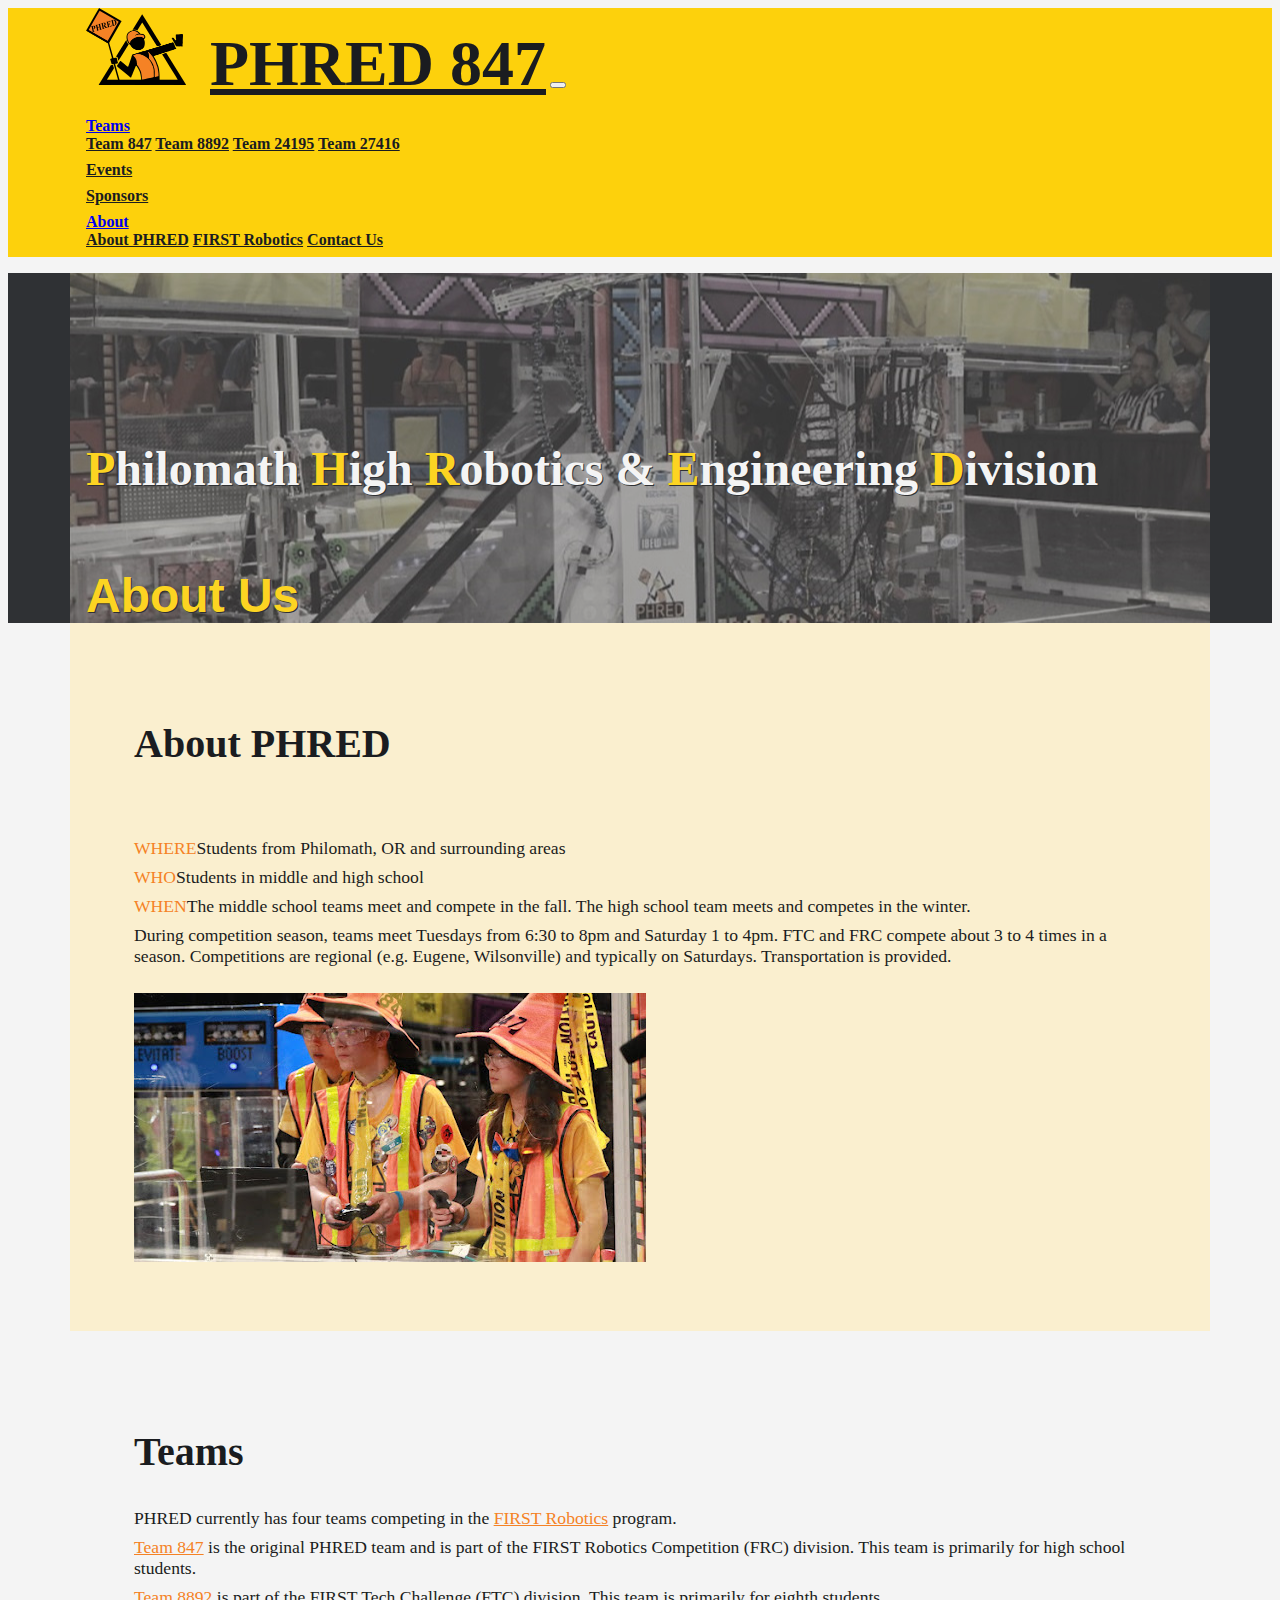
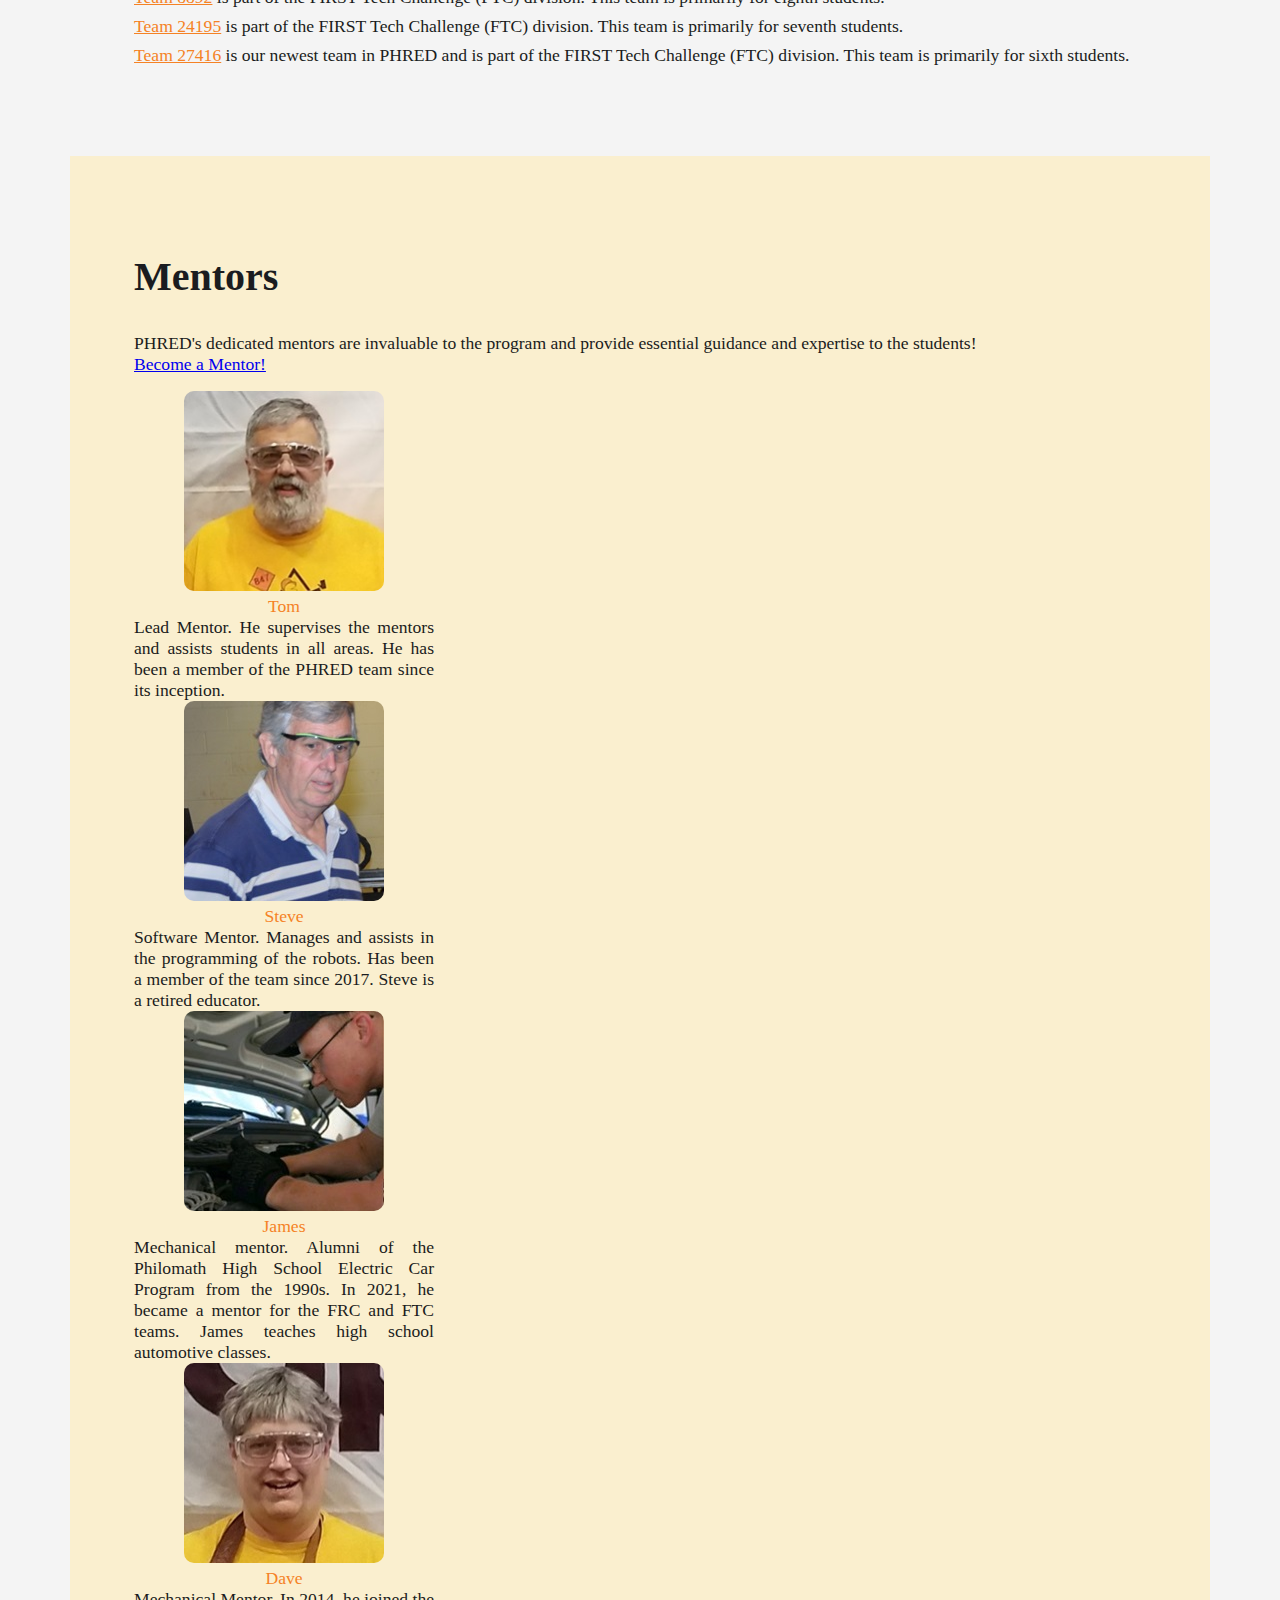
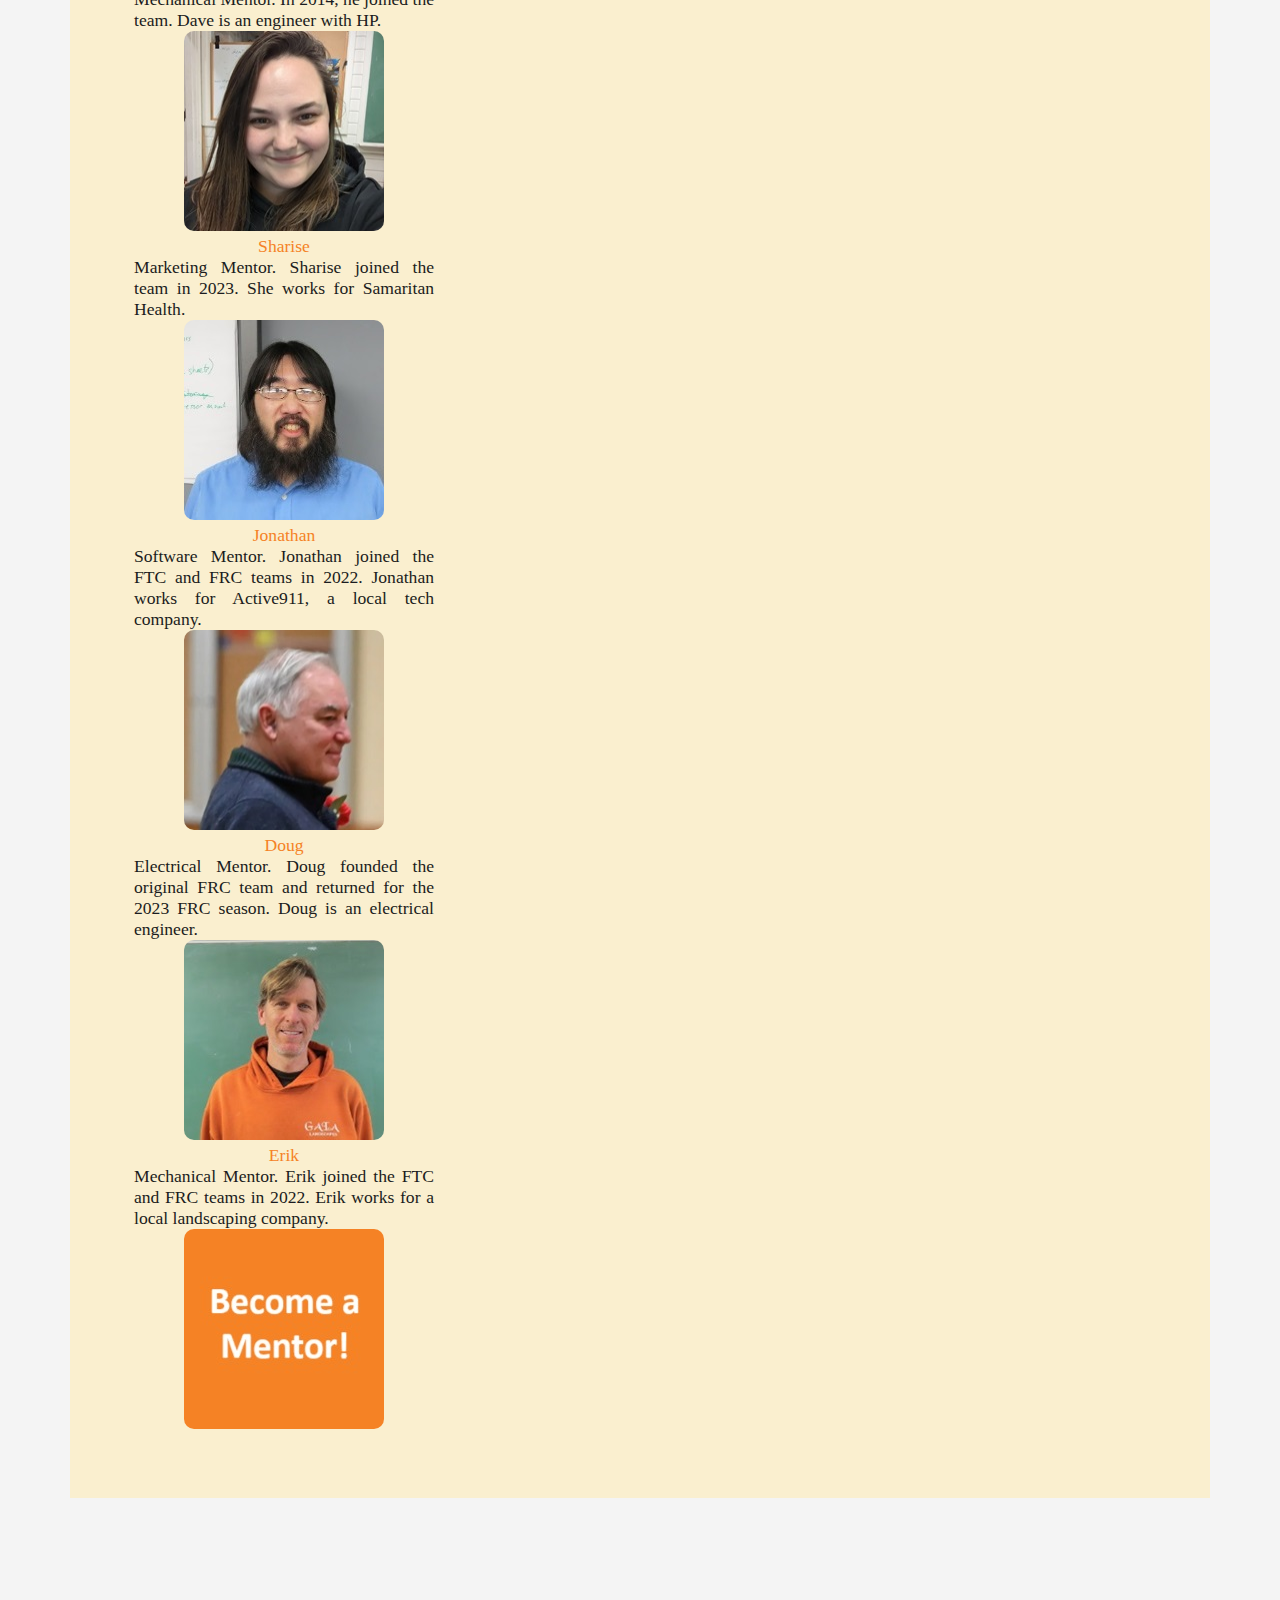
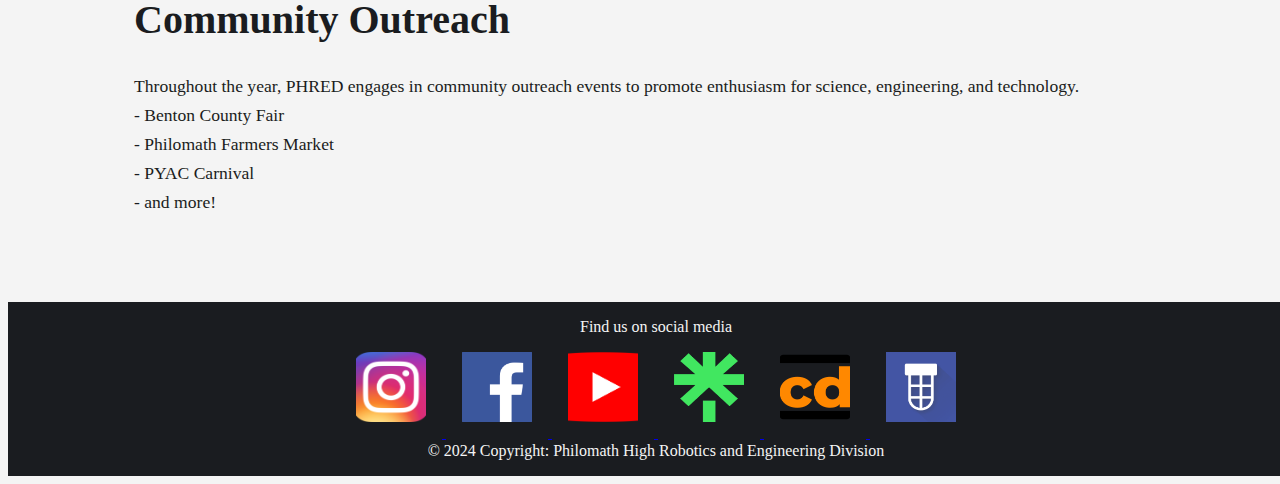
==== about.html @ c1d5fbfc "Transfer to phred github account" ====
<!DOCTYPE html>

<html lang='en'>
<head>
  <meta charset='utf-8'>
  <meta http-equiv='X-UA-Compatible' content='IE=edge'>
  <title>PHRED 847</title>
  <meta name='description' content=''>
  <meta name='viewport' content='width=device-width, initial-scale=1'>
  <link rel='stylesheet' href='./css/styles.css'>
  <link rel='icon' href='./assets/icons/phred-icon.png'>
  <!-- Bootstrap CSS -->
  <link rel='stylesheet' href='https://stackpath.bootstrapcdn.com/bootstrap/4.5.0/css/bootstrap.min.css'
    integrity='sha384-9aIt2nRpC12Uk9gS9baDl411NQApFmC26EwAOH8WgZl5MYYxFfc+NcPb1dKGj7Sk' crossorigin='anonymous'>
</head>

<body class='about'>
  <!-- Top Navigation -->
  <div class='topnav fixed-top'>
    <nav class='navbar fixed-top navbar-light navbar-custom navbar-expand-sm'>
      <a class='navbar-brand' href='./index.html'><img src='./assets/images/Logo_BG-Generic.png'>PHRED 847</a>
      <button class='navbar-toggler' type='button' data-toggle='collapse' data-target='#navbar-top' aria-controls='navbar-top' aria-expanded='false' aria-label='PHRED site navigation'>
        <span class='navbar-toggler-icon'></span>
      </button>
      <div class='collapse navbar-collapse' id='navbar-top'>
        <ul class='navbar-nav navbar-custom ml-auto'>
          <li class='nav-item navbar-custom dropdown'>
            <a class='nav-link dropdown-toggle' href='./teams.html' id='navbarDropdownTeams' data-toggle='dropdown' aria-haspopup='true' aria-expanded='false'>
              Teams
            </a>
            <div class='dropdown-menu navbar-custom' aria-labelledby='navbarDropdownTeams'>
              <a class='dropdown-item navbar-custom' href='./team847.html'>Team 847</a>
              <a class='dropdown-item navbar-custom' href='./team8892.html'>Team 8892</a>
              <a class='dropdown-item navbar-custom' href='./team24195.html'>Team 24195</a>
              <a class='dropdown-item navbar-custom' href='./team27416.html'>Team 27416</a>
            </div>
          </li>
          <li class='nav-item navbar-custom'><a class='nav-link navbar-custom' href='./events.html'>Events</a></li>
          <li class='nav-item navbar-custom'><a class='nav-link navbar-custom' href='./sponsors.html'>Sponsors</a></li>
          <li class='nav-item navbar-custom dropdown'>
            <a class='nav-link dropdown-toggle' href='./about.html' id='navbarDropdownAbout' data-toggle='dropdown' aria-haspopup='true' aria-expanded='false'>
              About
            </a>
            <div class='dropdown-menu navbar-custom' aria-labelledby='navbarDropdownAbout'>
              <a class='dropdown-item navbar-custom' href='./about.html'>About PHRED</a>
              <a class='dropdown-item navbar-custom' href='./first-robotics.html'>FIRST Robotics</a>
              <a class='dropdown-item navbar-custom' href='./contact.html'>Contact Us</a>
            </div>
          </li>          
        </ul>
      </div>
    </nav>
  </div>

  <!-- Header -->
  <div class='heading-content'>
    <section class='heading-section' id='about'>
      <div class='row'>
        <div class='col-12'>
          <h1 class='heading'>
            <span class='highlight-letter'>P</span><span class='remaining-word'>hilomath </span>
            <span class='highlight-letter'>H</span><span class='remaining-word'>igh </span>
            <span class='highlight-letter'>R</span><span class='remaining-word'>obotics & </span>
            <span class='highlight-letter'>E</span><span class='remaining-word'>ngineering </span>
            <span class='highlight-letter'>D</span><span class='remaining-word'>ivision </span>
          </h1>
        </div>
      </div>
      <div class='row'>
        <div class='col-12'>
          <h3 class='heading-title'>About Us</h3>
        </div>
      </div>
    </section>
  </div>

  <!-- Main content -->
  <div class='body-content'>
    <div class='content'>
      <!-- Section: About PHRED -->
      <section class='light-section'>
        <div class='row'>
          <div class='col-xs-12 col-md-6'>
            <h2>About PHRED</h2>
            <br>
            <ul>
              <li>
                <span class='highlight-word mr-2'>WHERE</span>Students from Philomath, OR and surrounding areas
              </li>
              <li>
                <span class='highlight-word mr-2'>WHO</span>Students in middle and high school
              </li>
              <li>
                <span class='highlight-word mr-2'>WHEN</span>The middle school teams meet and compete in the fall. The high school team meets and competes in the winter.
              </li>
              <li>
                During competition season, teams meet Tuesdays from 6:30 to 8pm and Saturday 1 to 4pm.
                FTC and FRC compete about 3 to 4 times in a season. Competitions are regional (e.g. Eugene, Wilsonville) and typically on Saturdays. Transportation is provided.
              </li>
            </ul>
          </div>
          <div class='col-xs-12 col-md-6 mt-5'>
            <img class='img-students' src='./assets/images/phred-at-competition.jpg' />
          </div>
        </div>
      </section>

      <!-- Section: Teams -->
      <section class='lightest-section'>
        <div class='row'>
          <div class='col-12'>
            <h2>Teams</h2>
            <ul>
              <li>
                PHRED currently has four teams competing in the <a class='highlight-word' href='./first-robotics.html'>FIRST Robotics</a> program.
              </li>
              <li>
                <a class='highlight-word' href='./team847.html'>Team 847</a> is the original PHRED team and is part of the FIRST Robotics Competition (FRC) division.
                This team is primarily for high school students.
              </li>
              <li>
                <a class='highlight-word' href='./team8892.html'>Team 8892</a> is part of the FIRST Tech Challenge (FTC) division.
                This team is primarily for eighth students.
              </li>
              <li>
                <a class='highlight-word' href='./team24195.html'>Team 24195</a> is part of the FIRST Tech Challenge (FTC) division.
                This team is primarily for seventh students.
              </li>
              <li>
                <a class='highlight-word' href='./team27416.html'>Team 27416</a> is our newest team in PHRED and is part of the FIRST Tech Challenge (FTC) division.
                This team is primarily for sixth students.
              </li>
            </ul>
          </div>
        </div>
      </section>

      <!-- Section: Mentors -->
      <section class='light-section centered-section'>
        <div class='row'>
          <div class='col-12'>
            <h2>Mentors</h2>
            <div>PHRED's dedicated mentors are invaluable to the program and provide essential guidance and expertise to the students!</div>
            <div class='section-paragraph'>
              <a href='./contact.html'>Become a Mentor!</a>
            </div>
          </div>
        </div>
        <div class='row'>
          <div class='col-xs-12 col-sm-6 col-md-4'>
            <div class='p-3 mentor-bio'>
              <div class="mentor-photo">
                <img width='200px' height='200px' src='./assets/images/mentors/tom.jpg' />
                <div class='highlight-word'>Tom</div>
              </div>
              <div>Lead Mentor. He supervises the mentors and assists students in all areas. He has been a member of the PHRED team since its inception.</div>
            </div>
          </div>
          <div class='col-xs-12 col-sm-6 col-md-4'>
            <div class='p-3 mentor-bio'>
              <div class="mentor-photo">
                <img width='200px' height='200px' src='./assets/images/mentors/steve.jpg' />
                <div class='highlight-word'>Steve</div>
              </div>
              <div>Software Mentor. Manages and assists in the programming of the robots. Has been a member of the team since 2017.  Steve is a retired educator.</div>
            </div>
          </div>
          <div class='col-xs-12 col-sm-6 col-md-4'>
            <div class='p-3 mentor-bio'>
              <div class="mentor-photo">
                <img width='200px' height='200px' src='./assets/images/mentors/james.jpg' />
                <div class='highlight-word'>James</div>
              </div>
              <div>Mechanical mentor. Alumni of the Philomath High School Electric Car Program from the 1990s. In 2021, he became a mentor for the FRC and FTC teams. James teaches high school automotive classes.</div>
            </div>
          </div>
        </div>
        <div class='row'>
          <div class='col-xs-12 col-sm-6 col-md-4'>
            <div class='p-3 mentor-bio'>
              <div class="mentor-photo">
                <img width='200px' height='200px' src='./assets/images/mentors/dave.jpg' />
                <div class='highlight-word'>Dave</div>
              </div>
              <div>Mechanical Mentor. In 2014, he joined the team. Dave is an engineer with HP.</div>
            </div>
          </div>
          <div class='col-xs-12 col-sm-6 col-md-4'>
            <div class='p-3 mentor-bio'>
              <div class="mentor-photo">
                <img width='200px' height='200px' src='./assets/images/mentors/sharise.jpg' />
                <div class='highlight-word'>Sharise</div>
              </div>
              <div>Marketing Mentor.  Sharise joined the team in 2023.  She works for Samaritan Health.</div>
            </div>
          </div>
          <div class='col-xs-12 col-sm-6 col-md-4'>
            <div class='p-3 mentor-bio'>
              <div class="mentor-photo">
                <img width='200px' height='200px' src='./assets/images/mentors/jonathan.jpg' />
                <div class='highlight-word'>Jonathan</div>
              </div>
              <div>Software Mentor.  Jonathan joined the FTC and FRC teams in 2022.  Jonathan works for Active911, a local tech company.</div>
            </div>
          </div>
        </div>
        <div class="row">
          <div class='col-xs-12 col-sm-6 col-md-4'>
            <div class='p-3 mentor-bio'>
              <div class="mentor-photo">
                <img width='200px' height='200px' src='./assets/images/mentors/doug.jpg' />
                <div class='highlight-word'>Doug</div>
              </div>
              <div>Electrical Mentor.  Doug founded the original FRC team and returned for the 2023 FRC season.  Doug is an electrical engineer.</div>
            </div>
          </div>
          <div class='col-xs-12 col-sm-6 col-md-4'>
            <div class='p-3 mentor-bio'>
              <div class="mentor-photo">
                <img width='200px' height='200px' src='./assets/images/mentors/erik.jpg' />
                <div class='highlight-word'>Erik</div>
              </div>
              <div>Mechanical Mentor.  Erik joined the FTC and FRC teams in 2022.  Erik works for a local landscaping company.</div>
            </div>
          </div>
          <div class='col-xs-12 col-sm-6 col-md-4'>
            <div class='p-3 mentor-bio'>
              <div class="mentor-photo">
                <a href='./contact.html'><img width='200px' height='200px' src='./assets/images/mentors/become-a-mentor.jpg' /></a>
                <div class='highlight-word'></div>
              </div>
              <div></div>
            </div>
          </div>
        </div>
      </section>

      <!-- Section: Community Outreach -->
      <section class='lightest-section'>
        <div class='row'>
          <div class='col-12'>
            <h2>Community Outreach</h2>
            <ul>
              <li>
                <div>
                  Throughout the year, PHRED engages in community outreach events to promote enthusiasm for science, engineering, and technology.
                </div>
              </li>
              <li>
                - Benton County Fair
              </li>
              <li>
                - Philomath Farmers Market
              </li>
              <li>
                - PYAC Carnival
              </li>
              <li>
                - and more!
              </li>
            </ul>
          </div>
        </div>
      </section>
      
    </div>
  </div>
  
  <!-- Footer -->
  <section class='footer-section'>
    <div>
      <div>
        Find us on social media
      </div>
      <div>
        <a href="https://www.instagram.com/phredteam847" target="_blank">
          <img class="social-media-icon" height="70px" width="70px" src="./assets/icons/instagram logo.png">
        </a>
        <a href="https://www.facebook.com/phredteam847" target="_blank">
          <img class="social-media-icon" height="70px" width="70px" src="./assets/icons/480px-Facebook_logo_(square).png">
        </a>
        <a href="https://www.youtube.com/channel/UCR7btL4x_A8hovw62ih2Tmw" target="_blank">
          <img class="social-media-icon" height="70px" width="70px" src="./assets/icons/2560px-YouTube_full-color_icon_(2017).svg.png">
        </a>
        <a href="https://linktr.ee/PHRED847" target="_blank">
          <img class="social-media-icon" height="70px" width="70px" src="./assets/icons/linktree logo png.png">
        </a>
        <a href="https://www.chiefdelphi.com/t/847-phred-2023-open-alliance-build-thread/419201" target="_blank">
          <img class="social-media-icon" height="70px" width="70px" src="./assets/icons/CD logo png.png">
        </a>
        <a href="https://www.thebluealliance.com/team/847" target="_blank">
          <img class="social-media-icon" height="70px" width="70px" src="./assets/icons/tba logo png.png">
        </a>
      </div>
    </div>
    <div>
      © 2024 Copyright: Philomath High Robotics and Engineering Division 
    </div>
  </section>

  <!-- Javascript libraries -->
  <!-- jQuery first, then Popper.js, then Bootstrap JS -->
  <script src='https://code.jquery.com/jquery-3.5.1.slim.min.js'
    integrity='sha384-DfXdz2htPH0lsSSs5nCTpuj/zy4C+OGpamoFVy38MVBnE+IbbVYUew+OrCXaRkfj' crossorigin='anonymous'>
  </script>
  <script src='https://cdn.jsdelivr.net/npm/popper.js@1.16.0/dist/umd/popper.min.js'
    integrity='sha384-Q6E9RHvbIyZFJoft+2mJbHaEWldlvI9IOYy5n3zV9zzTtmI3UksdQRVvoxMfooAo' crossorigin='anonymous'>
  </script>
  <script src='https://stackpath.bootstrapcdn.com/bootstrap/4.5.0/js/bootstrap.min.js'
    integrity='sha384-OgVRvuATP1z7JjHLkuOU7Xw704+h835Lr+6QL9UvYjZE3Ipu6Tp75j7Bh/kR0JKI' crossorigin='anonymous'>
  </script>
</body>

</html>
---- css/styles.css ----
/*** Color Palette ***/
/* 
    #F4F4F4 off-white 
    #FDD10C phred yellow 
    #F58225 phred orange
    #1A1C20 dark gray 
*/

html {
    background-color: #F4F4F4;
}

h1 {
    font-size: 3rem;
}

h2 {
    font-size: 2.5rem;
}

ul {
    list-style-type: none;
    padding-left: 0;
}

li {
    padding-bottom: .5rem;
}

.button-primary {
    border-width: 1px;
    border-color: #1A1C20; 
    background-color: #FDD10C;
    color: #1A1C20;
    width: 130px;
    height: 30px;
    margin: .5rem 0;
    text-align: top;
    font-weight: 600;
}

.button-secondary {
    border-width: 1px;
    border-color: #1A1C20; 
    background-color: #faefcf;
    color: #1A1C20;
    color: #1A1C20;
    width: 130px;
    height: 30px;
    margin: .5rem 0;
    text-align: top;
    font-weight: 600;
}

.home {
    background-color: #F4F4F4;
    width: 100%;
}

.content {
    background-color: #F4F4F4;
    margin: auto;
    max-width: 1140px;
    padding: 0;
}

/*** Navbar ***/
.topnav {
    background-color: #FDD10C;
}

.navbar {
    margin: auto;
    max-width: 1140px;
}

.navbar-brand {
    color:#1A1C20;
    font-size: 4rem;
    font-weight: 700;
}

.navbar-brand img {
    padding-left: 1rem;
    padding-right: 1.5rem;
    width: 100px;
}

.navbar-nav {
    padding-right: 1rem;
}

.nav-item {
    font-size: 1rem;
    font-weight: 600;
    padding-left: 1rem;
}

.navbar-custom {
    background-color: #FDD10C;
    color: #1A1C20;
}

.navbar-custom .active {
    color: #F58225 !important;
}

.navbar-custom .a:hover {
    color: #F58225 !important;
}

/*** Heading Section ***/
.heading-content {
    background-image: url("../assets/images/backgorund-competition-bw.jpg");
    opacity: 0.9;
    background-color: #1A1C20;
    background-position: center;
    background-repeat: no-repeat;
    height: 350px;
}
.home .heading-content {
    background-image: url("../assets/images/backgorund-competition-bw.jpg");
    height: 500px;
}

.heading-section {
    color: #F4F4F4;
    margin: auto;
    max-width: 1140px;
    padding: 8rem 2rem 2rem 3rem;
    height: 500px;
}

.heading {
    font-weight: 600;
    padding: .5rem .5rem;
    text-shadow: 1px 1px #1A1C20;
}

.heading-boxed {
    width: 235px;
    border-color: #FDD10C;
    border-style: solid;
    border-width: 2px;
    font-size: 2.8rem;
    font-weight: 600;
    padding: .5rem .5rem;
    text-shadow: 1px 1px #1A1C20;
}

.heading-float {
    color: #FDD10C;
    font-family: "Arial";
    font-size: 6rem;
    font-weight: 760;
    padding-top: 12rem;
    text-shadow: 1px 1px #1A1C20;
}

.heading-title {
    color: #FDD10C;
    font-family: "Arial";
    font-size: 3rem;
    font-weight: 600;
    padding: 1rem 0 0 .5rem;
    text-shadow: 1px 1px #1A1C20;
}

.highlight-letter {
    color: #FDD10C;
}

.highlight-word {
    color: #F58225;
}

.emphasize-word {
    font-style: italic;
}

/*** Body ***/
.body-content {
    background-color: #F4F4F4;
}

.body-content-dark {
    background-color: #1A1C20;
    opacity: 0.9;
}

/*** Sections ***/
.content section {
    padding: 4rem 4rem;
    font-size: 1.1rem;
}

.bright-section {
    background-color:#1A1C20;
    color: #FDD10C
}

.lightest-section {
    color: #1A1C20;
    background-color: #F4F4F4;
}

.img-phredbot {
    margin-top: 2rem;
}

.light-section {
    color:#1A1C20;
    background-color: #faefcf;
}

.dark-section {
    background-color:#1A1C20;
    color: #faefcf;
}

.centered-section {
    justify-content: center;
    text-align:justify
}

.section-title {
    padding-bottom: 1rem;
}

.section-paragraph {
    padding-bottom: 1rem;
}

.footer-section {
    background-color: #1A1C20;
    color: #F4F4F4;
    text-align: center;
    padding: 1rem;
    width: 100%;
}

.social-media-icon {
    padding: 1rem;
}

.spaced-content {
    padding-bottom: 2rem;
}

.mentor-bio {
    width: 300px;
}

.mentor-photo {
    justify-content: center;
    text-align: center;
}

.mentor-photo img {
    border-radius: 5%;
}

.sponsor-marquee {
    height: 40px;
    background-color: #1A1C20;
    color: #F58225;
    font-weight: 500;
    font-size: 1.5rem;
}

.sponsor-marquee-item {
    padding-left: 2rem;
}

/*** Mobile ***/
@media (max-width: 990px) {

    marquee {
        display: none;
    }

    .heading-float {
        padding-top: 6rem;        
    }
    
    .img-students {
        width: 300px;
    }

}

@media (max-width: 575px) {

    .heading-float {
        visibility: hidden;
    }

    .remaining-word {
        display: none;
    }
}
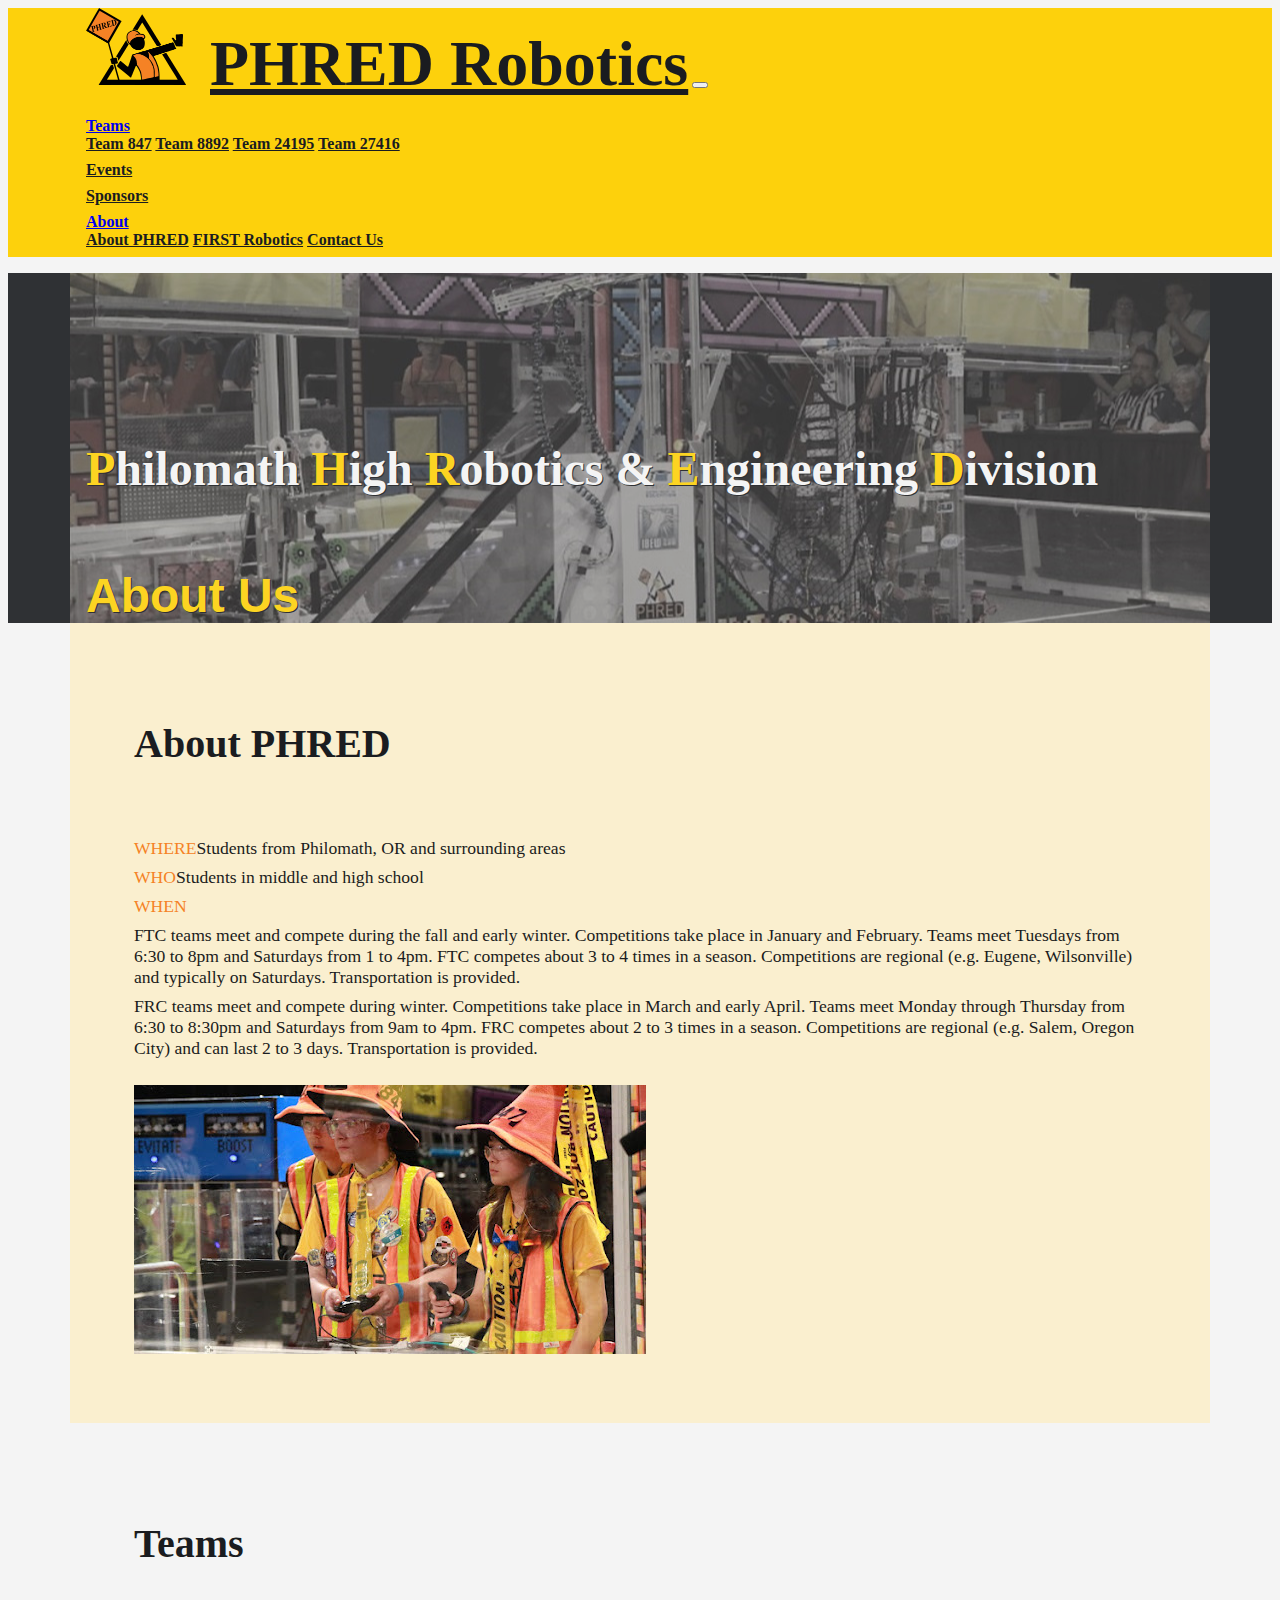
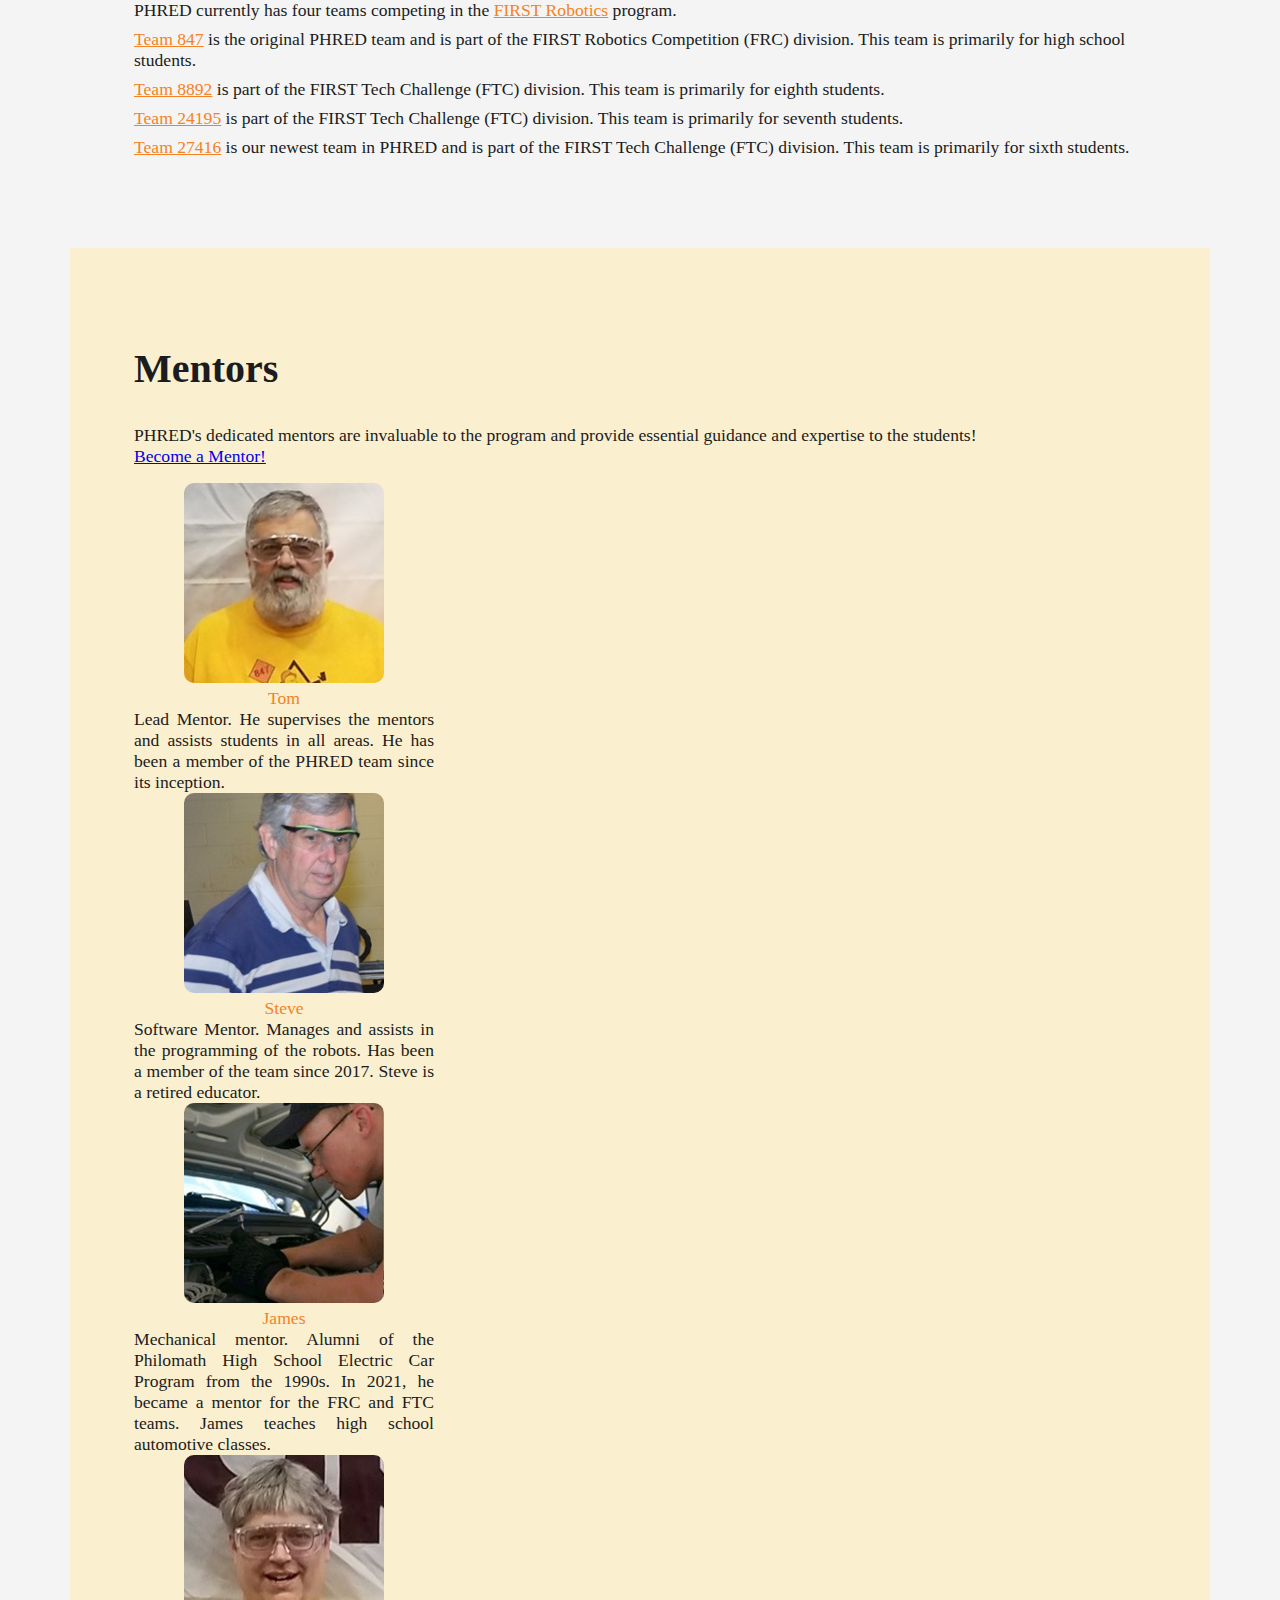
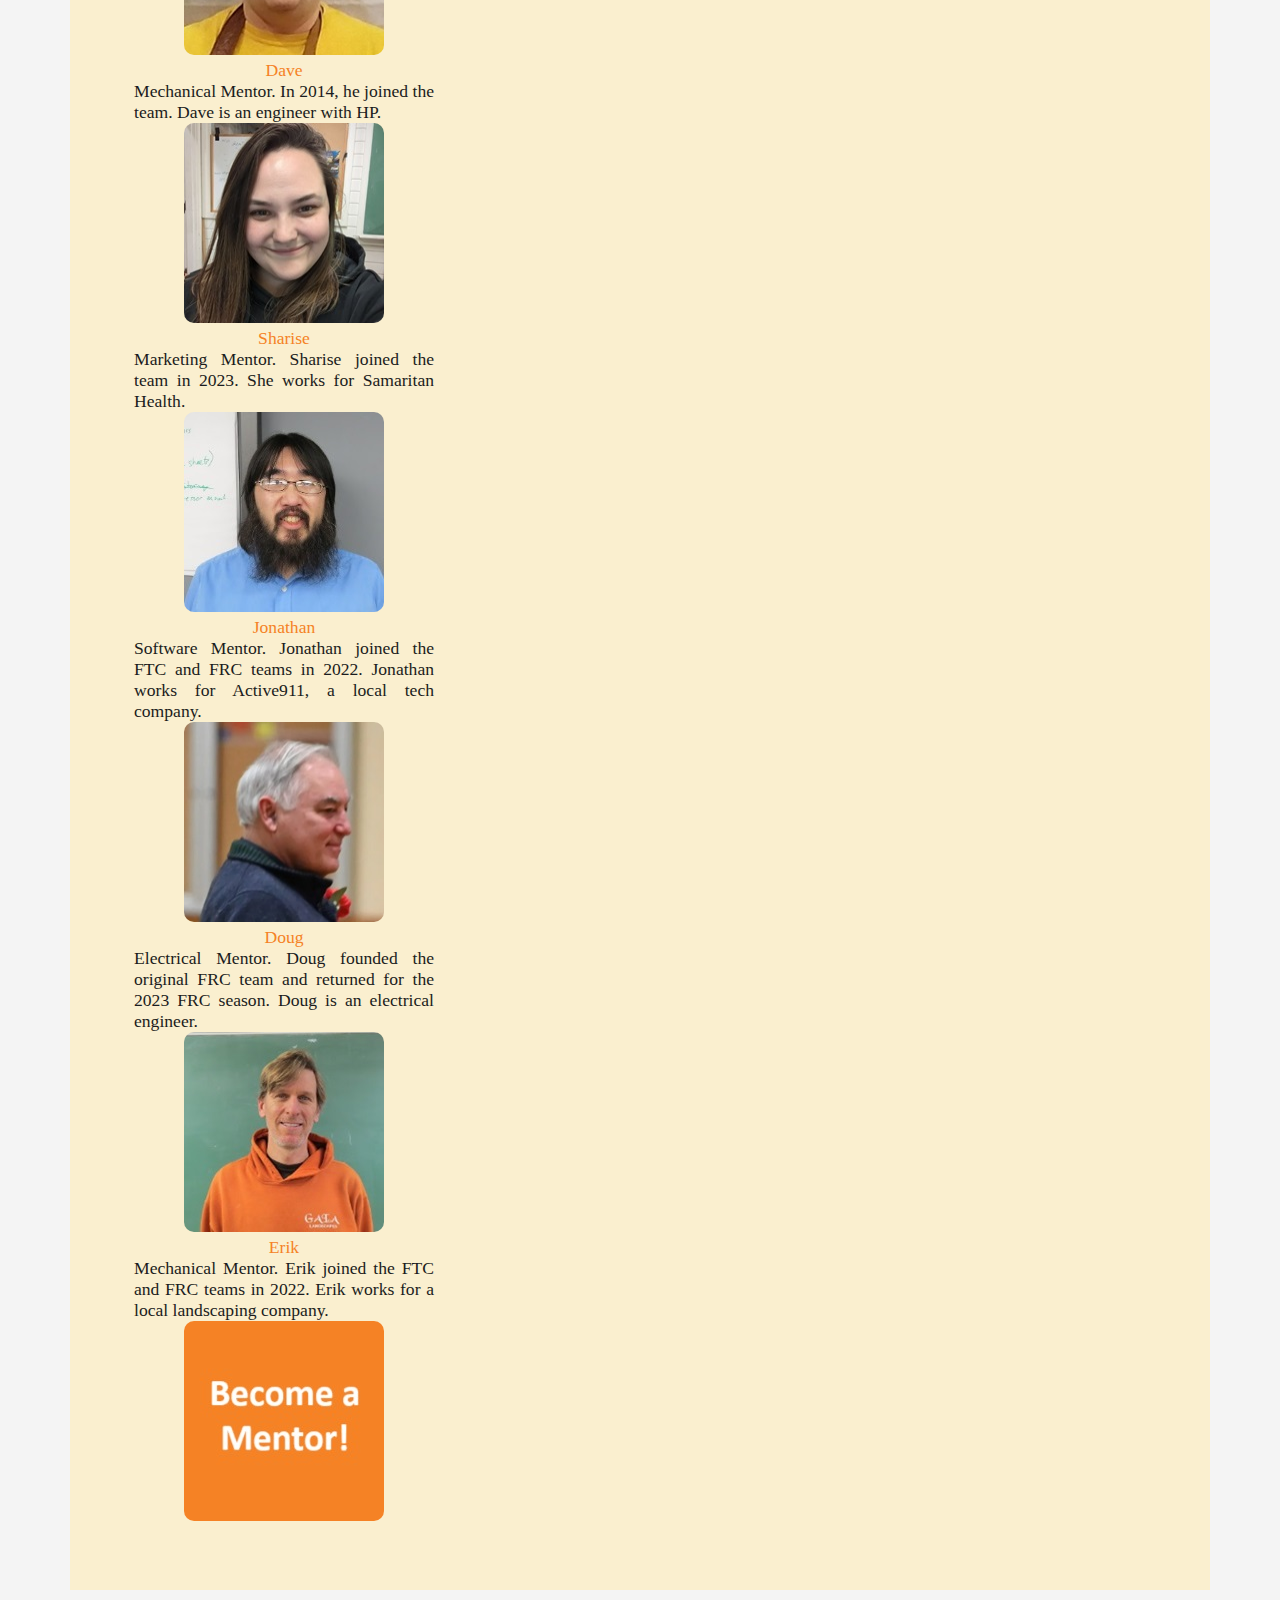
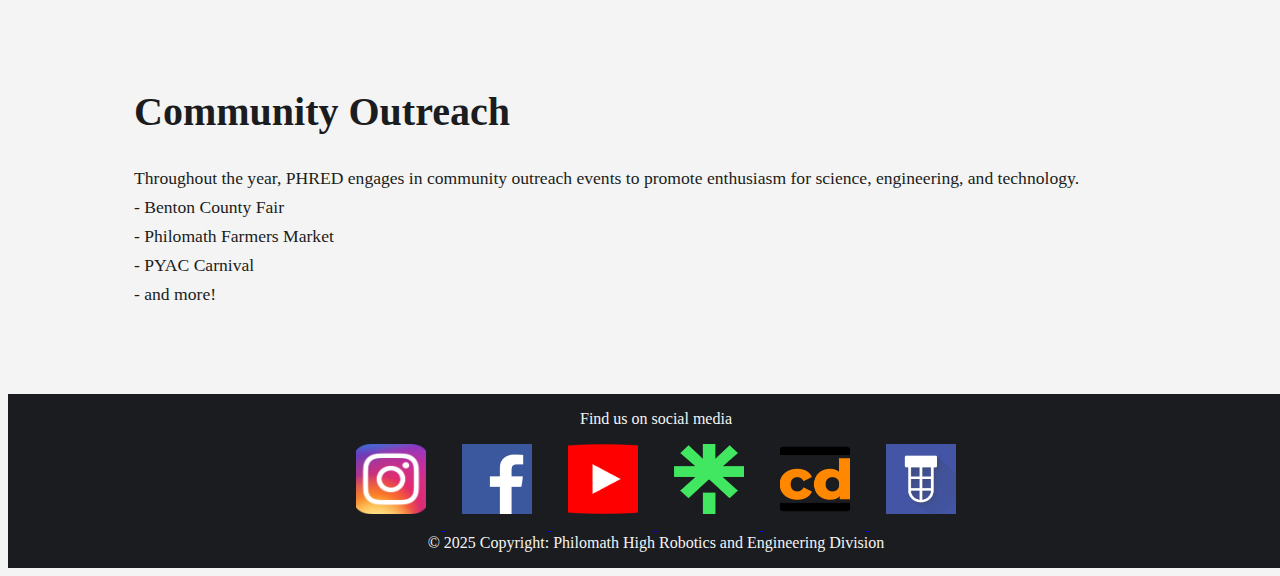
==== commit 79983d36: "Remove 847 from headers. Add donate link." ====
--- a/about.html
+++ b/about.html
@@ -4,7 +4,7 @@
 <head>
   <meta charset='utf-8'>
   <meta http-equiv='X-UA-Compatible' content='IE=edge'>
-  <title>PHRED 847</title>
+  <title>PHRED Robotics</title>
   <meta name='description' content=''>
   <meta name='viewport' content='width=device-width, initial-scale=1'>
   <link rel='stylesheet' href='./css/styles.css'>
@@ -18,7 +18,7 @@
   <!-- Top Navigation -->
   <div class='topnav fixed-top'>
     <nav class='navbar fixed-top navbar-light navbar-custom navbar-expand-sm'>
-      <a class='navbar-brand' href='./index.html'><img src='./assets/images/Logo_BG-Generic.png'>PHRED 847</a>
+      <a class='navbar-brand' href='./index.html'><img src='./assets/images/Logo_BG-Generic.png'>PHRED Robotics</a>
       <button class='navbar-toggler' type='button' data-toggle='collapse' data-target='#navbar-top' aria-controls='navbar-top' aria-expanded='false' aria-label='PHRED site navigation'>
         <span class='navbar-toggler-icon'></span>
       </button>
@@ -91,11 +91,15 @@
                 <span class='highlight-word mr-2'>WHO</span>Students in middle and high school
               </li>
               <li>
-                <span class='highlight-word mr-2'>WHEN</span>The middle school teams meet and compete in the fall. The high school team meets and competes in the winter.
-              </li>
-              <li>
-                During competition season, teams meet Tuesdays from 6:30 to 8pm and Saturday 1 to 4pm.
-                FTC and FRC compete about 3 to 4 times in a season. Competitions are regional (e.g. Eugene, Wilsonville) and typically on Saturdays. Transportation is provided.
+                <span class='highlight-word mr-2'>WHEN</span>
+              </li>
+              <li>
+                FTC teams meet and compete during the fall and early winter. Competitions take place in January and February. Teams meet Tuesdays from 6:30 to 8pm and Saturdays from 1 to 4pm.
+                FTC competes about 3 to 4 times in a season. Competitions are regional (e.g. Eugene, Wilsonville) and typically on Saturdays. Transportation is provided.
+              </li>
+              <li>
+                FRC teams meet and compete during winter. Competitions take place in March and early April. Teams meet Monday through Thursday from 6:30 to 8:30pm and Saturdays from 9am to 4pm.
+                FRC competes about 2 to 3 times in a season. Competitions are regional (e.g. Salem, Oregon City) and can last 2 to 3 days. Transportation is provided.
               </li>
             </ul>
           </div>
@@ -294,7 +298,7 @@
       </div>
     </div>
     <div>
-      © 2024 Copyright: Philomath High Robotics and Engineering Division 
+      © 2025 Copyright: Philomath High Robotics and Engineering Division 
     </div>
   </section>
 
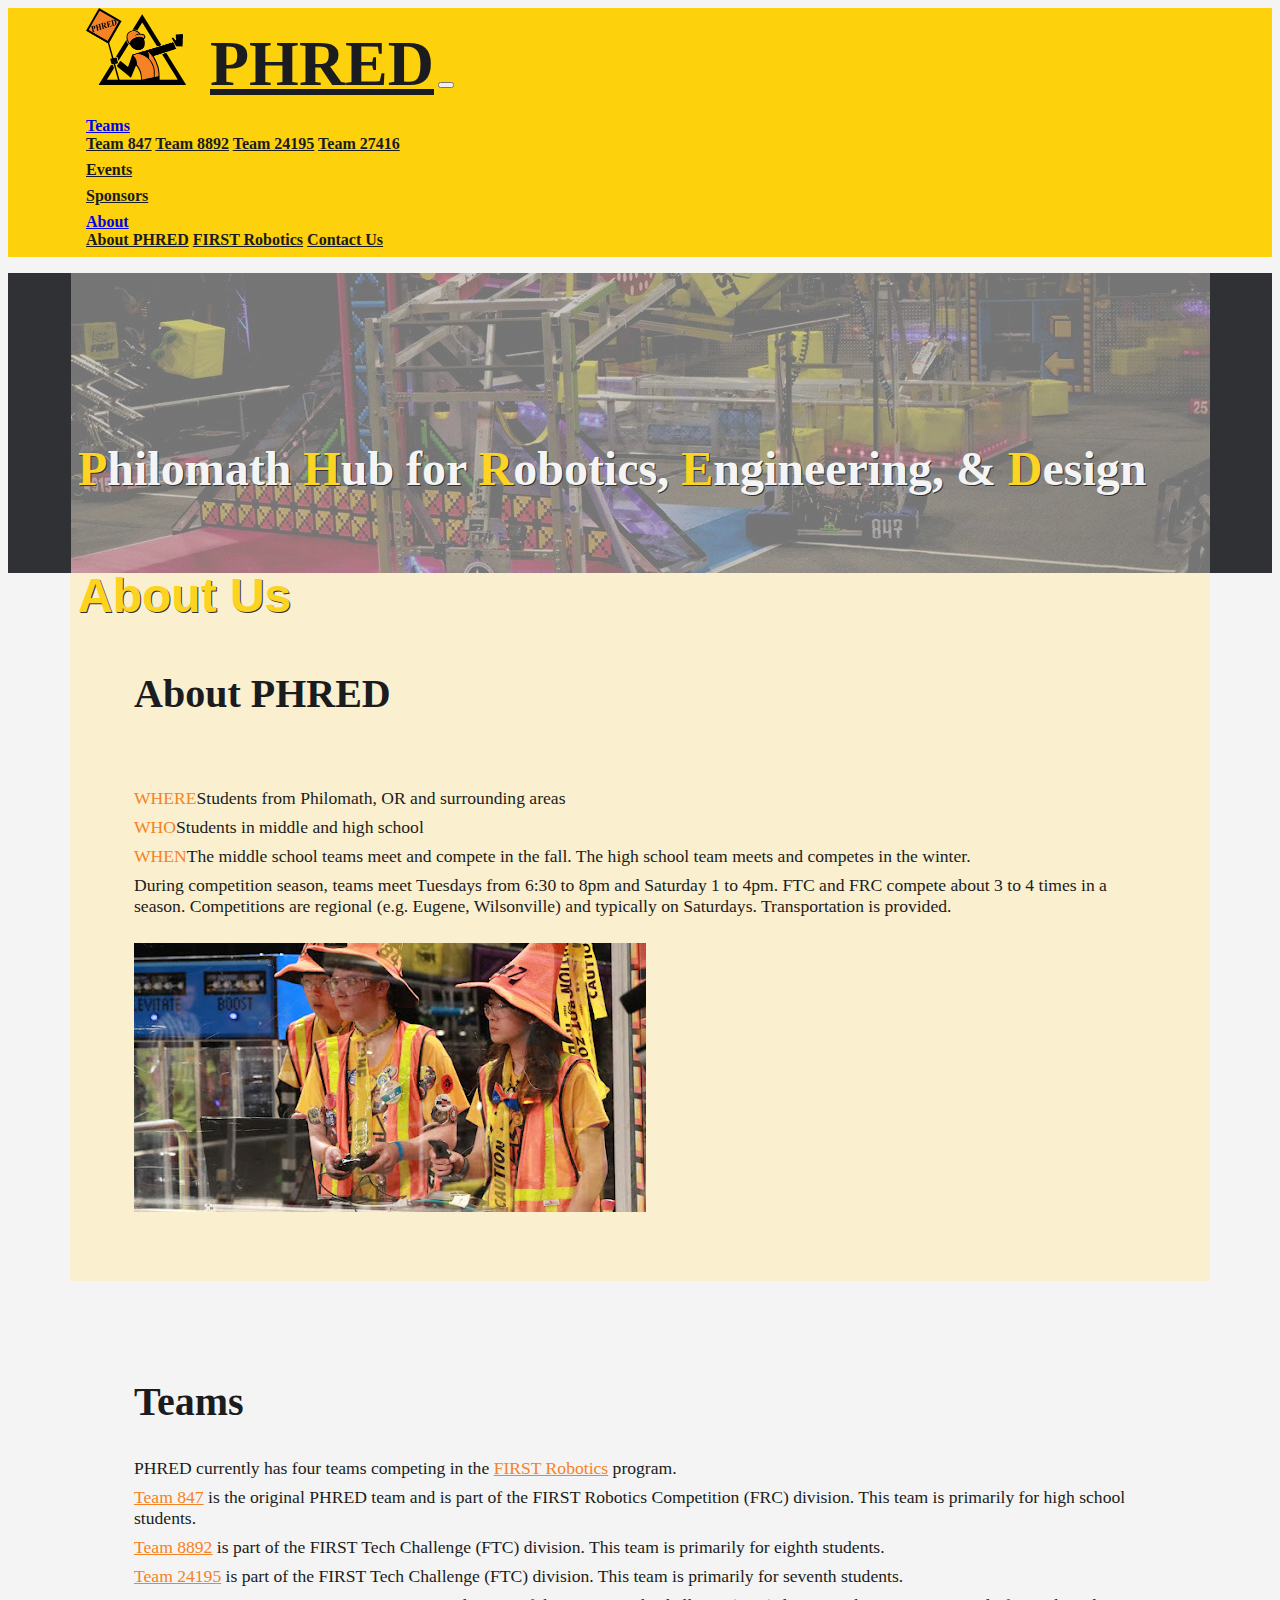
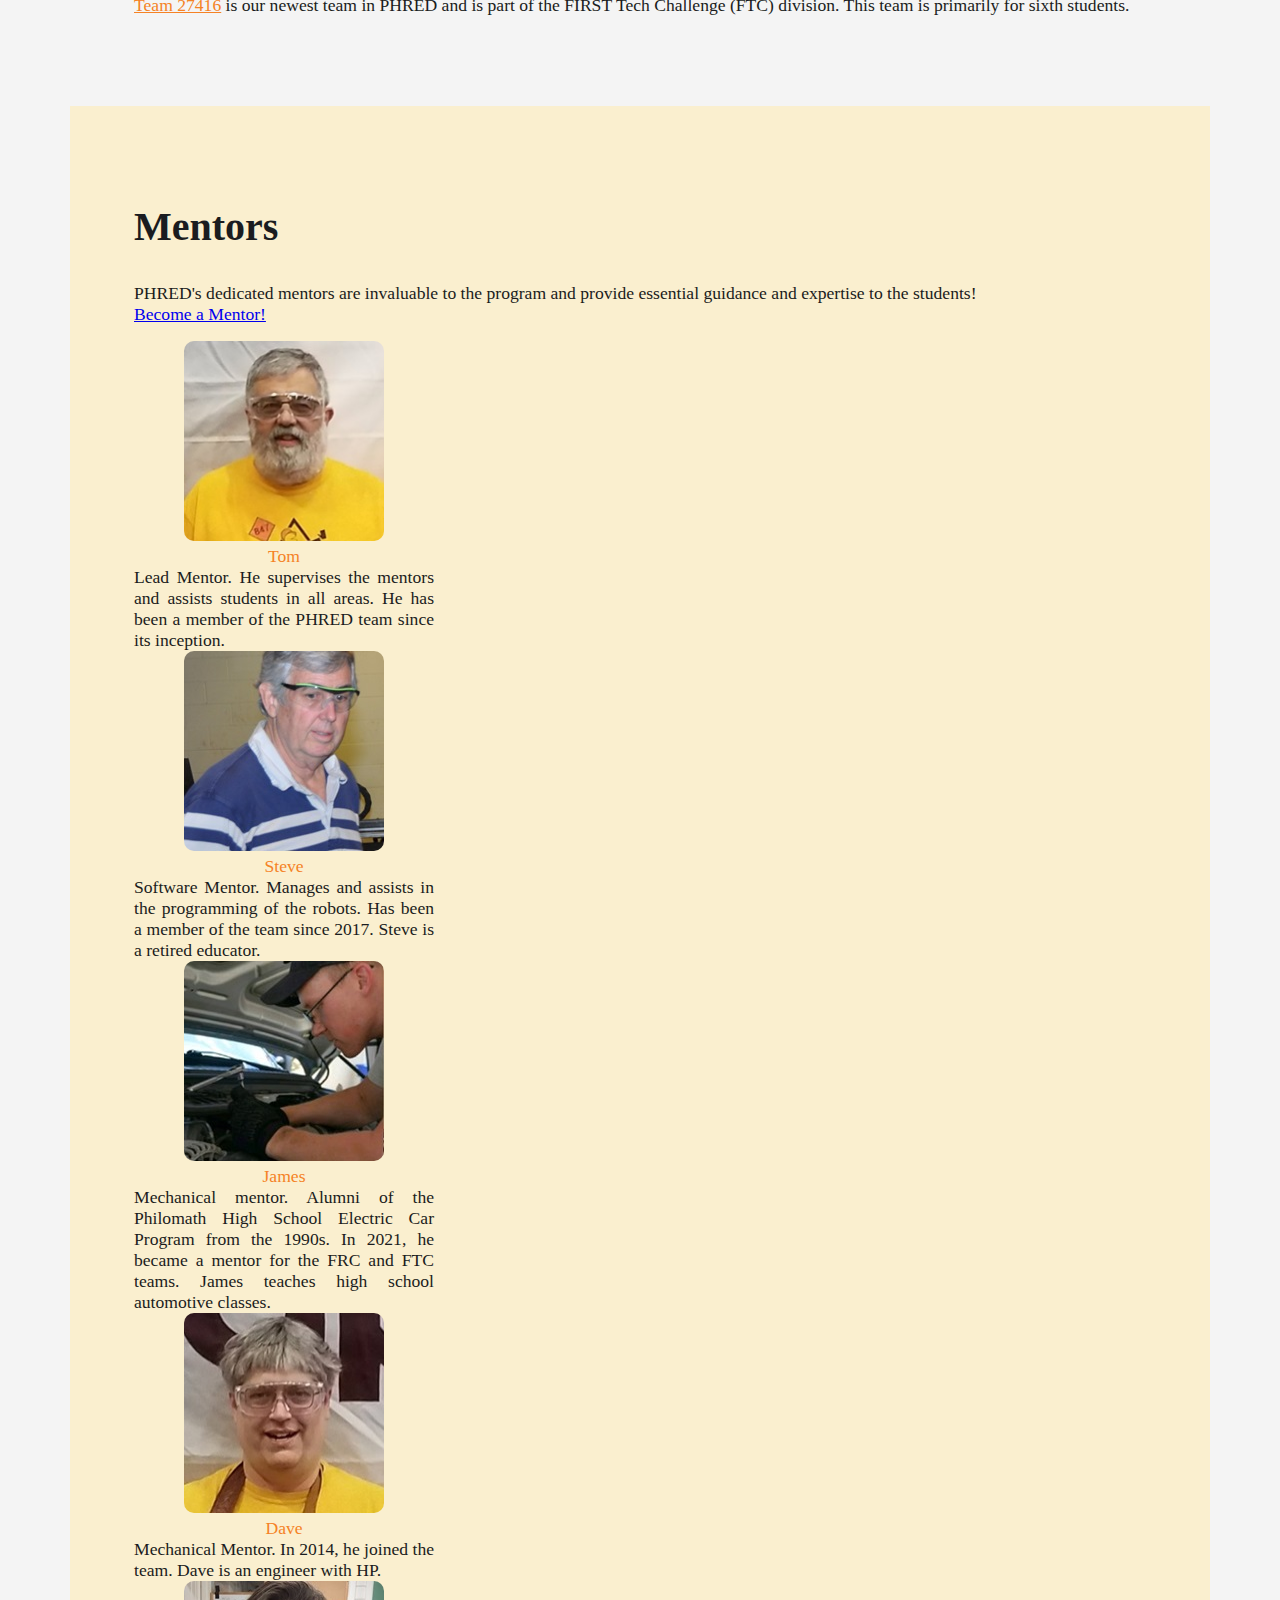
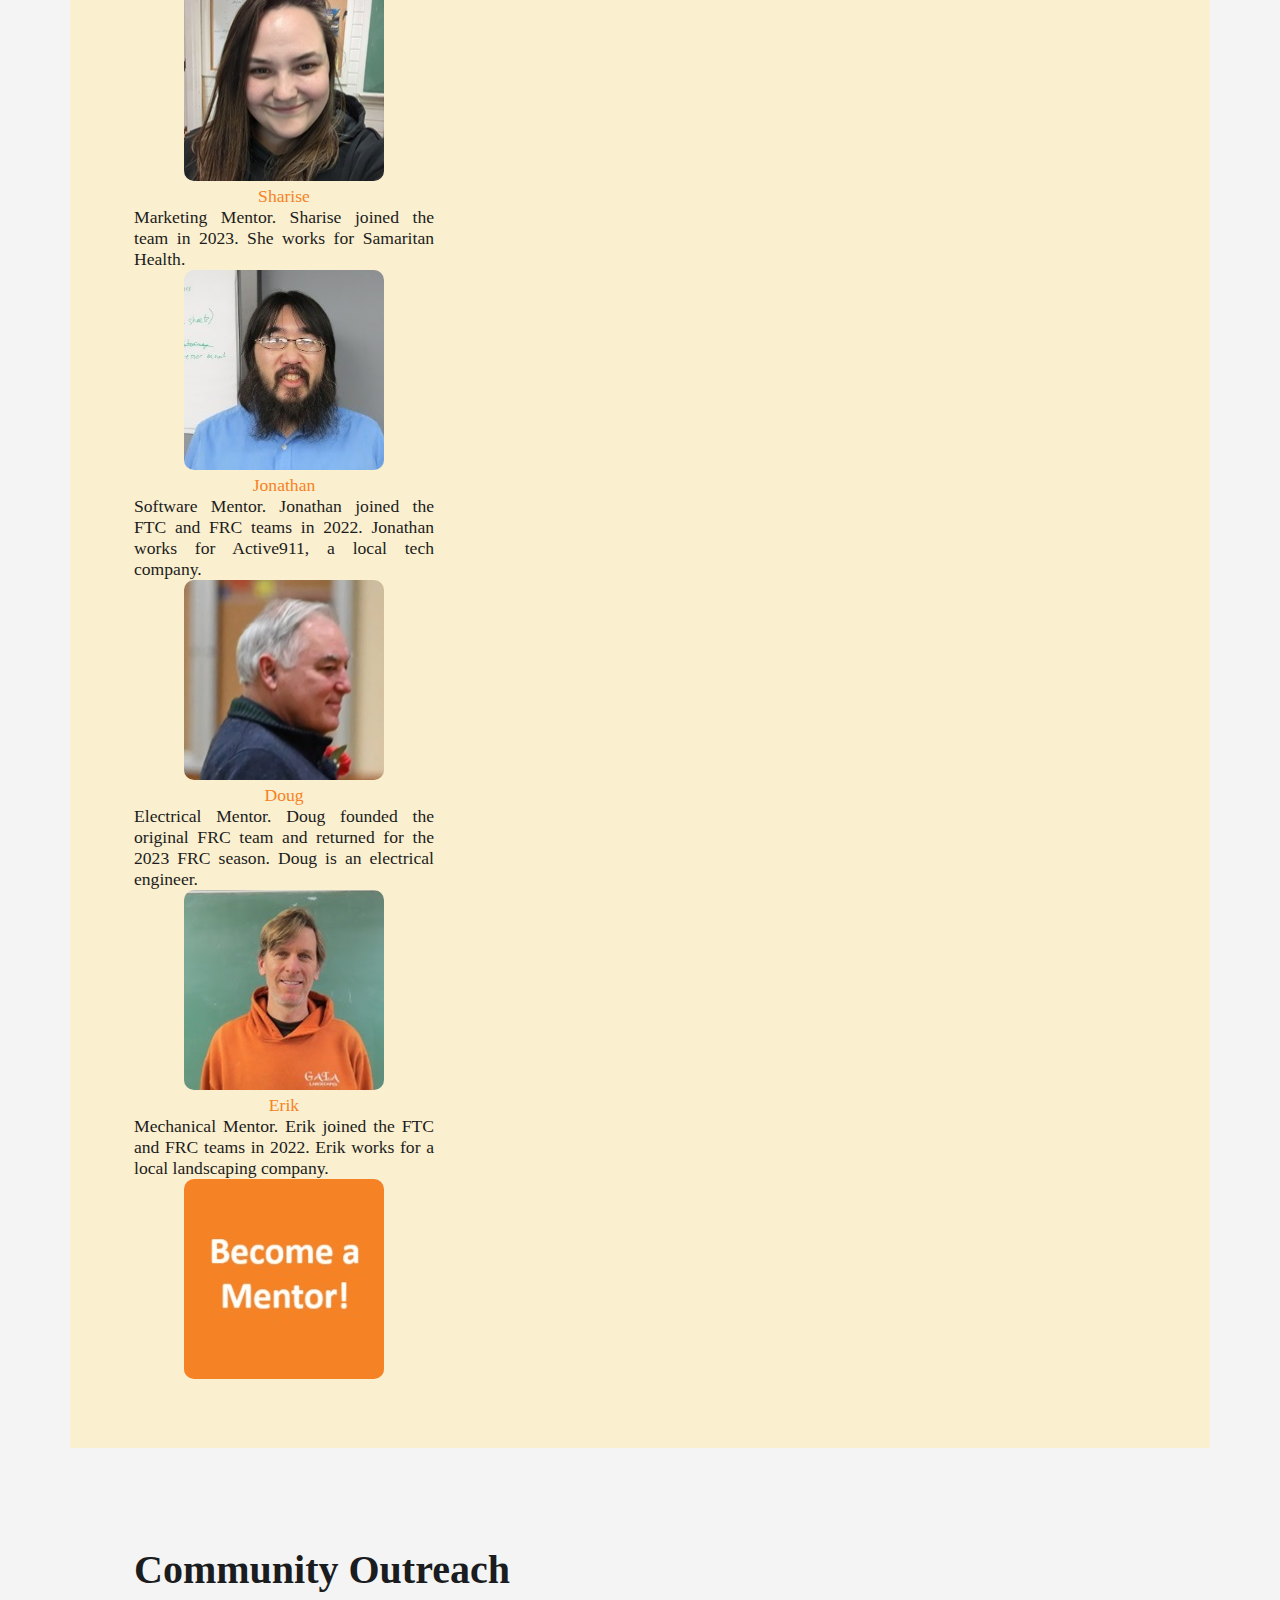
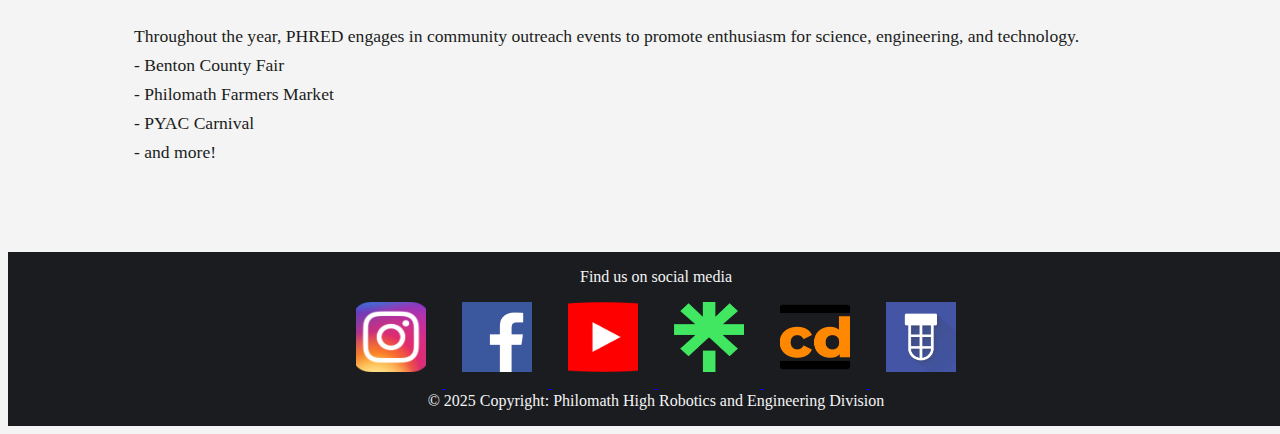
==== commit 3d8b9fdd: "Update motto and header" ====
--- a/about.html
+++ b/about.html
@@ -18,7 +18,7 @@
   <!-- Top Navigation -->
   <div class='topnav fixed-top'>
     <nav class='navbar fixed-top navbar-light navbar-custom navbar-expand-sm'>
-      <a class='navbar-brand' href='./index.html'><img src='./assets/images/Logo_BG-Generic.png'>PHRED Robotics</a>
+      <a class='navbar-brand' href='./index.html'><img src='./assets/images/Logo_BG-Generic.png'>PHRED</a>
       <button class='navbar-toggler' type='button' data-toggle='collapse' data-target='#navbar-top' aria-controls='navbar-top' aria-expanded='false' aria-label='PHRED site navigation'>
         <span class='navbar-toggler-icon'></span>
       </button>
@@ -59,10 +59,10 @@
         <div class='col-12'>
           <h1 class='heading'>
             <span class='highlight-letter'>P</span><span class='remaining-word'>hilomath </span>
-            <span class='highlight-letter'>H</span><span class='remaining-word'>igh </span>
-            <span class='highlight-letter'>R</span><span class='remaining-word'>obotics & </span>
-            <span class='highlight-letter'>E</span><span class='remaining-word'>ngineering </span>
-            <span class='highlight-letter'>D</span><span class='remaining-word'>ivision </span>
+            <span class='highlight-letter'>H</span><span class='remaining-word'>ub for </span>
+            <span class='highlight-letter'>R</span><span class='remaining-word'>obotics,  </span>
+            <span class='highlight-letter'>E</span><span class='remaining-word'>ngineering, &  </span>
+            <span class='highlight-letter'>D</span><span class='remaining-word'>esign </span>
           </h1>
         </div>
       </div>
@@ -91,15 +91,11 @@
                 <span class='highlight-word mr-2'>WHO</span>Students in middle and high school
               </li>
               <li>
-                <span class='highlight-word mr-2'>WHEN</span>
-              </li>
-              <li>
-                FTC teams meet and compete during the fall and early winter. Competitions take place in January and February. Teams meet Tuesdays from 6:30 to 8pm and Saturdays from 1 to 4pm.
-                FTC competes about 3 to 4 times in a season. Competitions are regional (e.g. Eugene, Wilsonville) and typically on Saturdays. Transportation is provided.
-              </li>
-              <li>
-                FRC teams meet and compete during winter. Competitions take place in March and early April. Teams meet Monday through Thursday from 6:30 to 8:30pm and Saturdays from 9am to 4pm.
-                FRC competes about 2 to 3 times in a season. Competitions are regional (e.g. Salem, Oregon City) and can last 2 to 3 days. Transportation is provided.
+                <span class='highlight-word mr-2'>WHEN</span>The middle school teams meet and compete in the fall. The high school team meets and competes in the winter.
+              </li>
+              <li>
+                During competition season, teams meet Tuesdays from 6:30 to 8pm and Saturday 1 to 4pm.
+                FTC and FRC compete about 3 to 4 times in a season. Competitions are regional (e.g. Eugene, Wilsonville) and typically on Saturdays. Transportation is provided.
               </li>
             </ul>
           </div>
--- a/css/styles.css
+++ b/css/styles.css
@@ -111,38 +111,29 @@
 
 /*** Heading Section ***/
 .heading-content {
-    background-image: url("../assets/images/backgorund-competition-bw.jpg");
+    background-image: url("../assets/images/backgorund-short.jpg");
     opacity: 0.9;
     background-color: #1A1C20;
     background-position: center;
     background-repeat: no-repeat;
-    height: 350px;
-}
+    height: 300px;
+}
+
+
 .home .heading-content {
-    background-image: url("../assets/images/backgorund-competition-bw.jpg");
-    height: 500px;
+    background-image: url("../assets/images/backgorund-competition-2023.jpg");
+    height: 730px;
 }
 
 .heading-section {
     color: #F4F4F4;
     margin: auto;
     max-width: 1140px;
-    padding: 8rem 2rem 2rem 3rem;
-    height: 500px;
+    padding: 8rem 2rem 2rem 2rem;
+    height: 730px;
 }
 
 .heading {
-    font-weight: 600;
-    padding: .5rem .5rem;
-    text-shadow: 1px 1px #1A1C20;
-}
-
-.heading-boxed {
-    width: 235px;
-    border-color: #FDD10C;
-    border-style: solid;
-    border-width: 2px;
-    font-size: 2.8rem;
     font-weight: 600;
     padding: .5rem .5rem;
     text-shadow: 1px 1px #1A1C20;
@@ -151,10 +142,29 @@
 .heading-float {
     color: #FDD10C;
     font-family: "Arial";
-    font-size: 6rem;
+    font-size: 4rem;
     font-weight: 760;
-    padding-top: 12rem;
+    padding-left: calc(2px + (5vw));
+    padding-top: 27rem;
+    margin-right: 1rem;
     text-shadow: 1px 1px #1A1C20;
+}
+
+.heading-float-animated {
+    color: white;
+    font-family: "Arial";
+    font-size: 4rem;
+    font-weight: 760;
+    text-shadow: 1px 1px #1A1C20;
+    padding-left: 3rem;
+    padding-top: 27rem;
+    animation-name: heading-animation;
+    animation-duration: 2s;
+}
+
+@keyframes heading-animation {
+    from {color: #F58225; padding-top: 5rem; }
+    to   {color: white; padding-top: 27rem; }
 }
 
 .heading-title {
@@ -202,6 +212,11 @@
 .lightest-section {
     color: #1A1C20;
     background-color: #F4F4F4;
+}
+
+.phred-acronym {
+    margin-right: 2rem;
+    margin-bottom: 2rem;
 }
 
 .img-phredbot {
@@ -247,6 +262,12 @@
     padding-bottom: 2rem;
 }
 
+.join-phred {
+    text-align: center;
+    font-weight: 700;
+    font-size: 1.5rem;
+}
+
 .mentor-bio {
     width: 300px;
 }
@@ -272,30 +293,84 @@
     padding-left: 2rem;
 }
 
+/** Medium screen **/
+@media (max-width: 1145px) {
+
+    .heading-float {
+        padding-top: 27rem;
+        padding-left: calc(5px + (5vw));
+        font-size: 5.5vw;
+    }
+
+    .heading-float-animated {
+        padding-top: 27rem;
+        padding-left: calc(20px + (1vw));
+        font-size: 5.5vw;
+    }
+    
+    @keyframes heading-animation {
+        from {color: #F58225; padding-top: 5rem; }
+        to   {color: white; padding-top: 0; }
+    }
+}
+
 /*** Mobile ***/
-@media (max-width: 990px) {
+@media (max-width: 1030px) {
+    .remaining-word {
+        display: none;
+    }
+}
+
+/** Small screen **/
+@media (max-width: 768px) {
+
+    .lightest-section {
+        text-align: center;
+    }
+
+    .heading-float {
+        padding-top: 22rem;
+        padding-left: 2.5rem;
+        font-size: 5.5vw;
+    }
+
+    .heading-float-animated {
+        padding-top: 0rem;
+        padding-left: 2.5rem;
+        font-size: 5.5vw;
+    }
+    
+    @keyframes heading-animation {
+        from {color: #F58225; padding-top: 5rem; }
+        to   {color: white; padding-top: 0; }
+    }
+}
+
+/*** Mobile ***/
+@media (max-width: 575px) {
 
     marquee {
         display: none;
     }
 
     .heading-float {
-        padding-top: 6rem;        
+        padding-top: 22rem;
+        padding-left: 0;
+        font-size: 3rem;
+    }
+
+    .heading-float-animated {
+        padding-top: 0;
+        padding-left: 0;        
+        font-size: 3rem;
     }
     
+    @keyframes heading-animation {
+        from {color: #F58225; padding-top: 5rem; }
+        to   {color: white; padding-top: 0; }
+    }
+
     .img-students {
-        width: 300px;
-    }
-
-}
-
-@media (max-width: 575px) {
-
-    .heading-float {
-        visibility: hidden;
-    }
-
-    .remaining-word {
-        display: none;
-    }
-}+        width: 100%;
+    }
+}
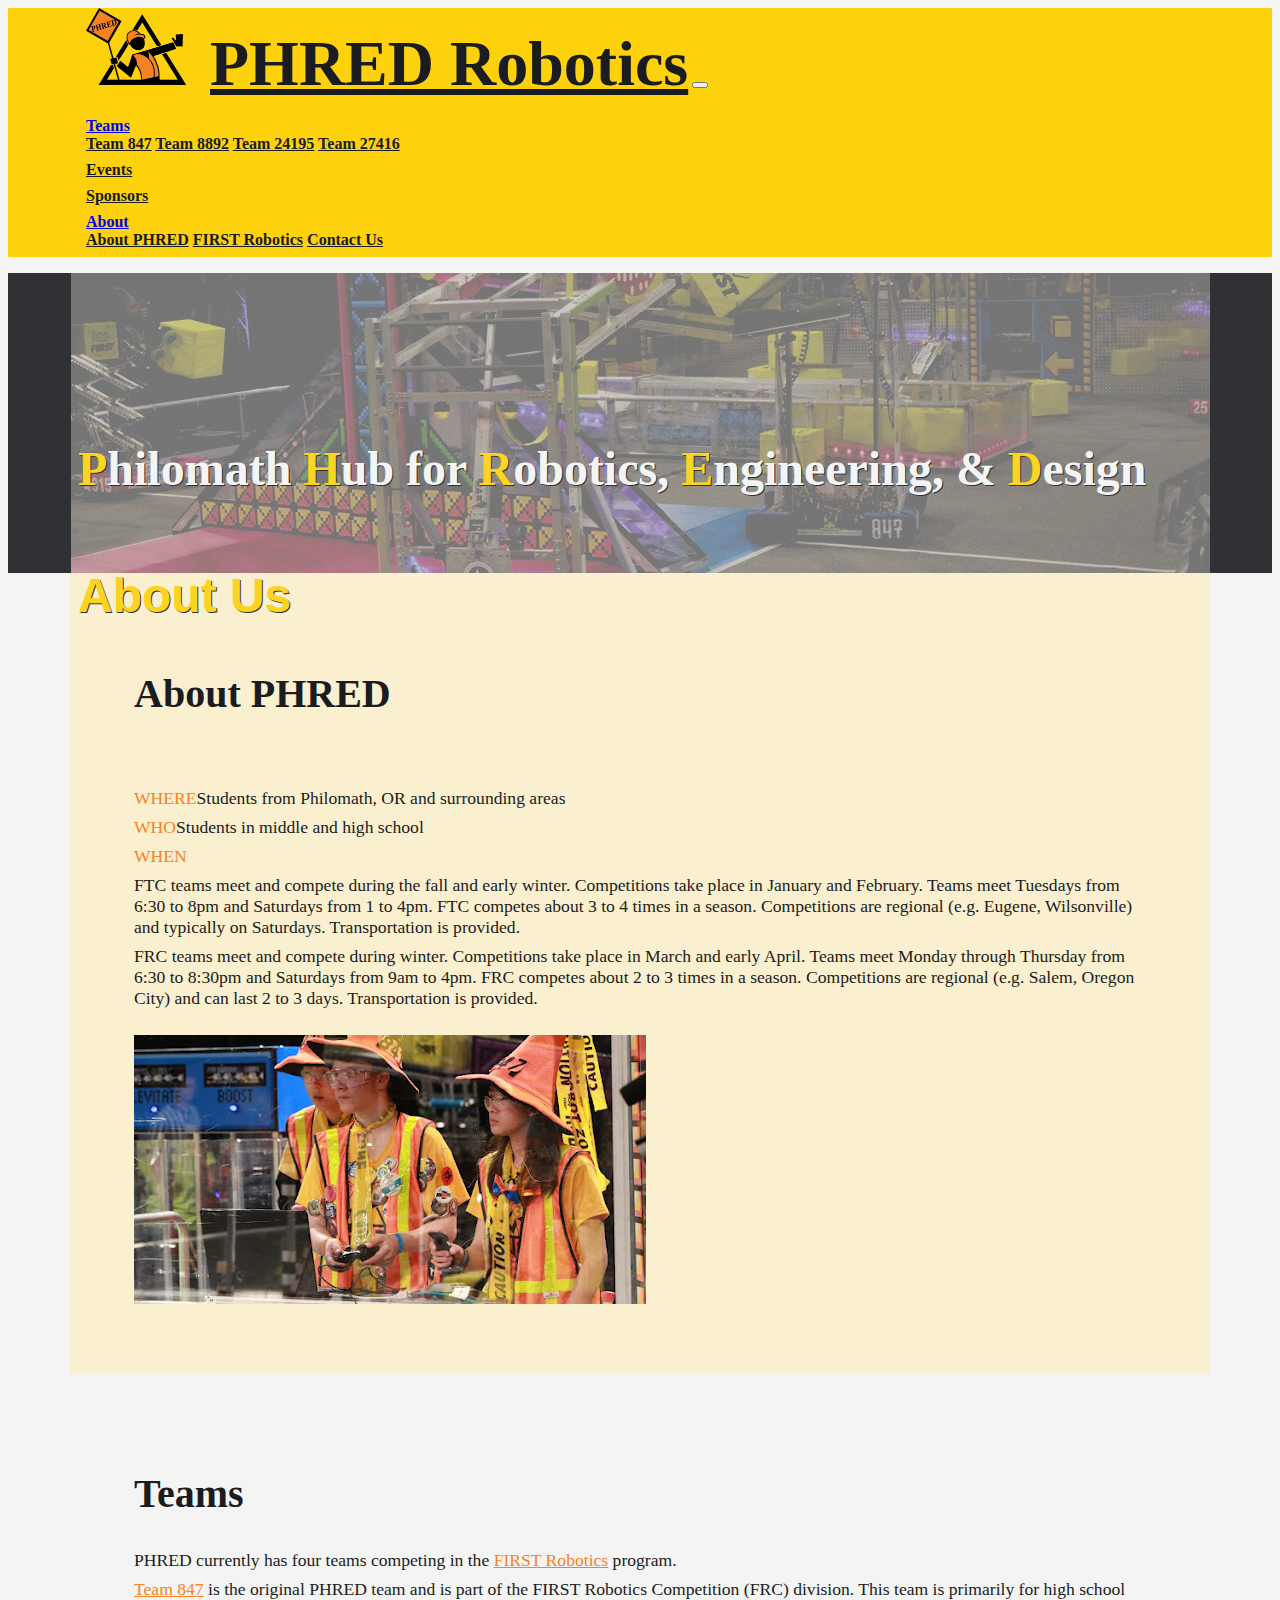
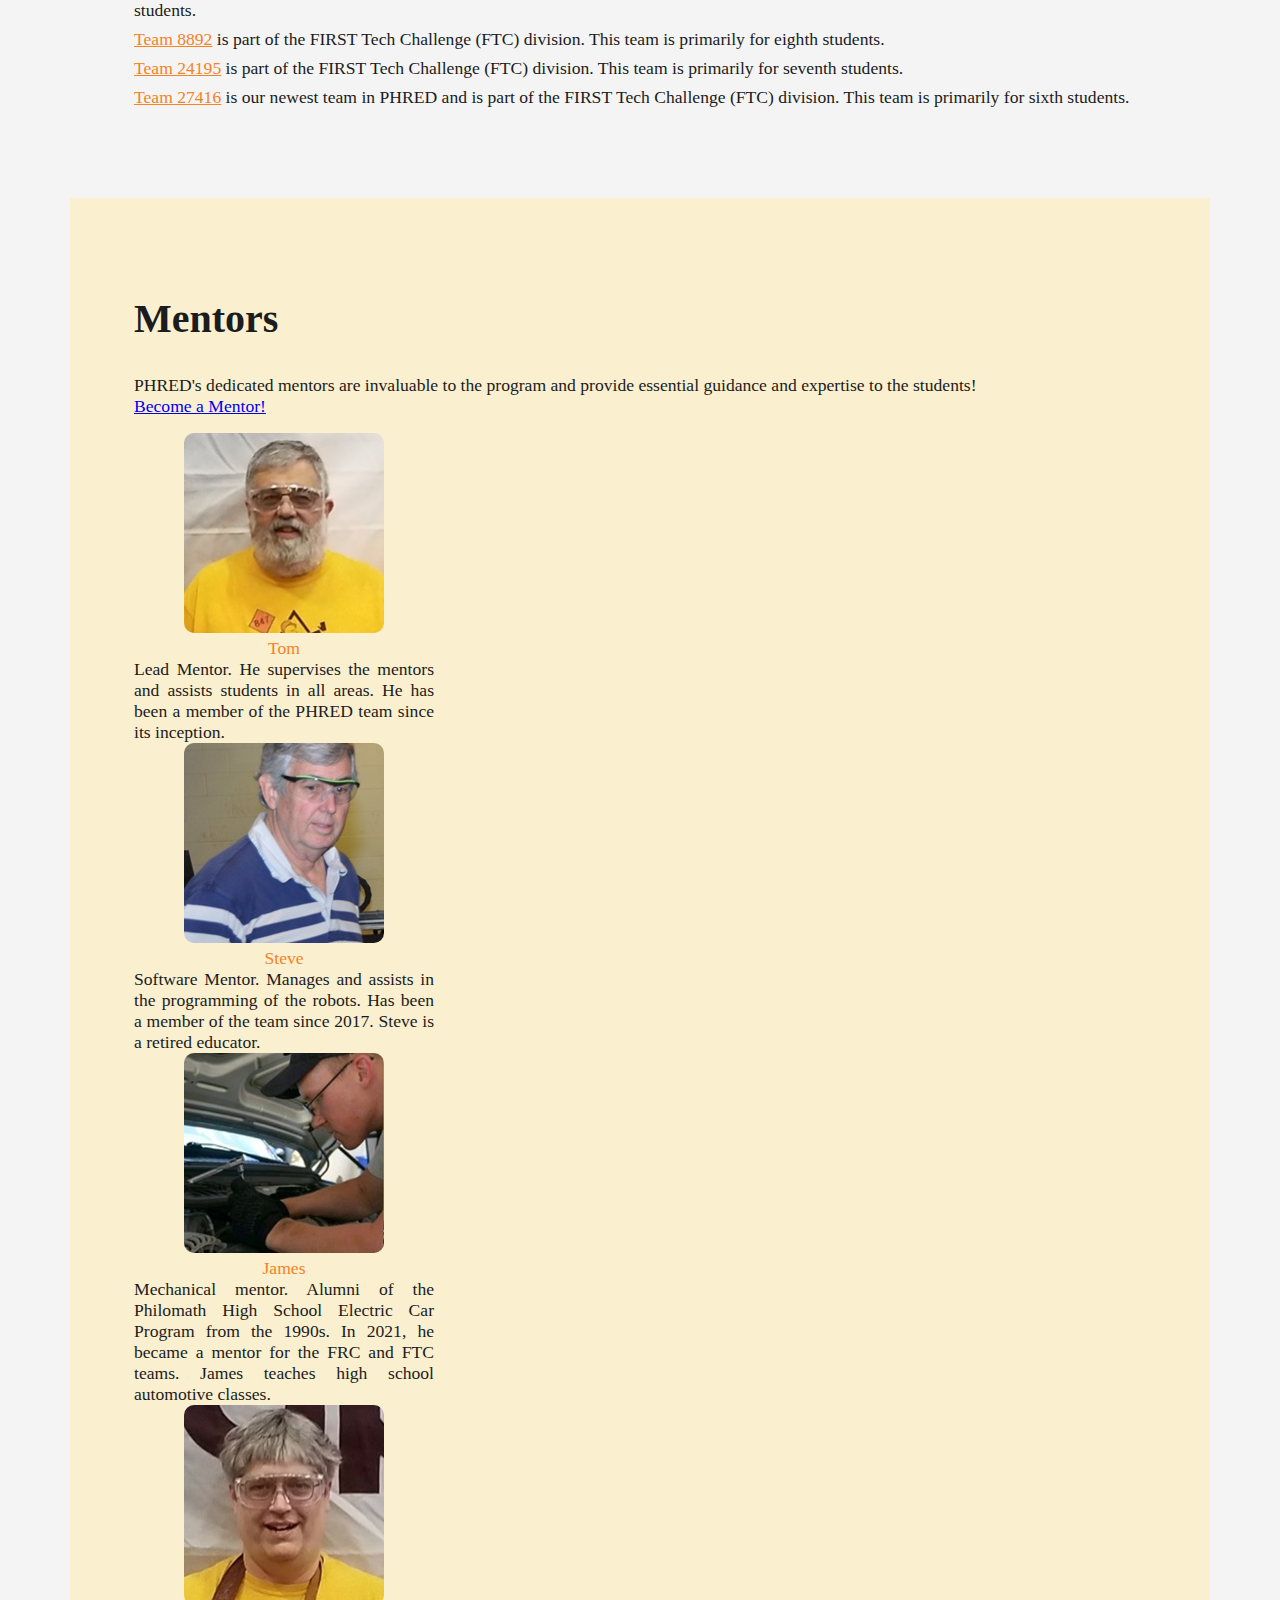
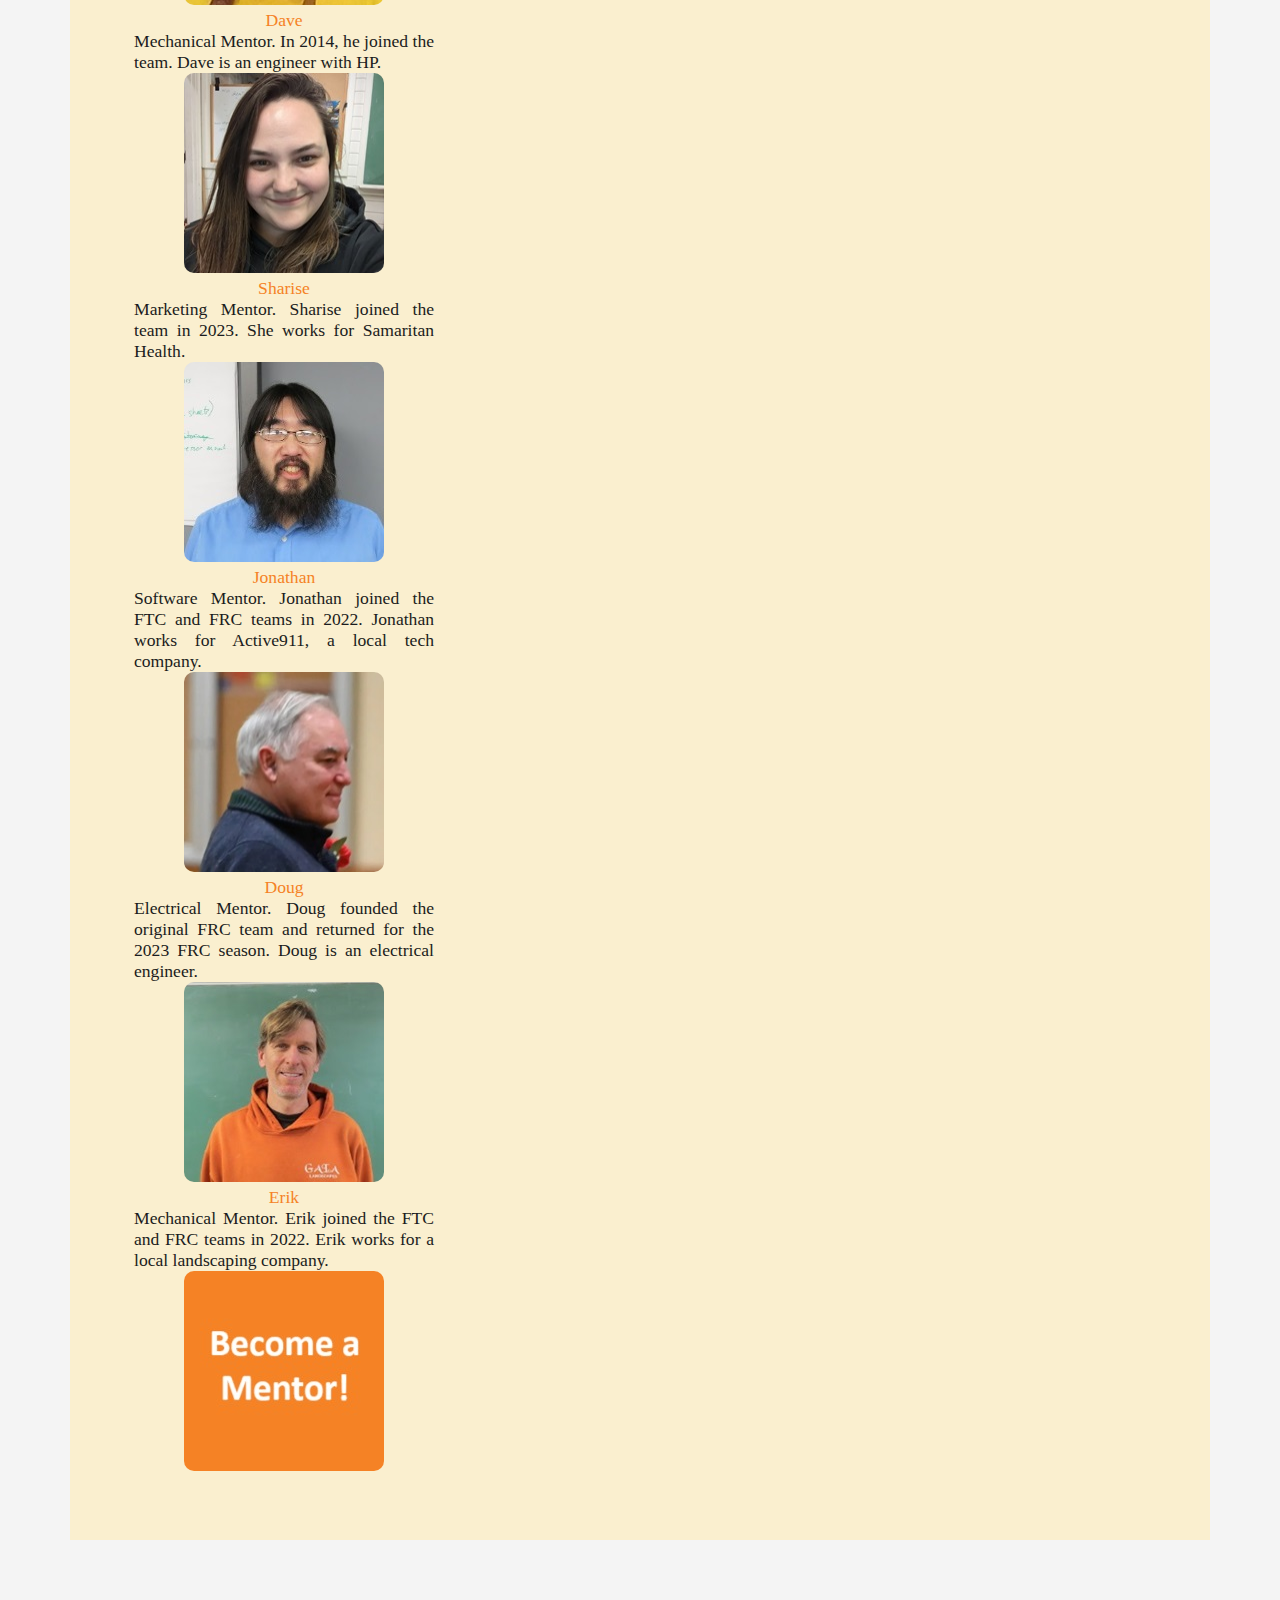
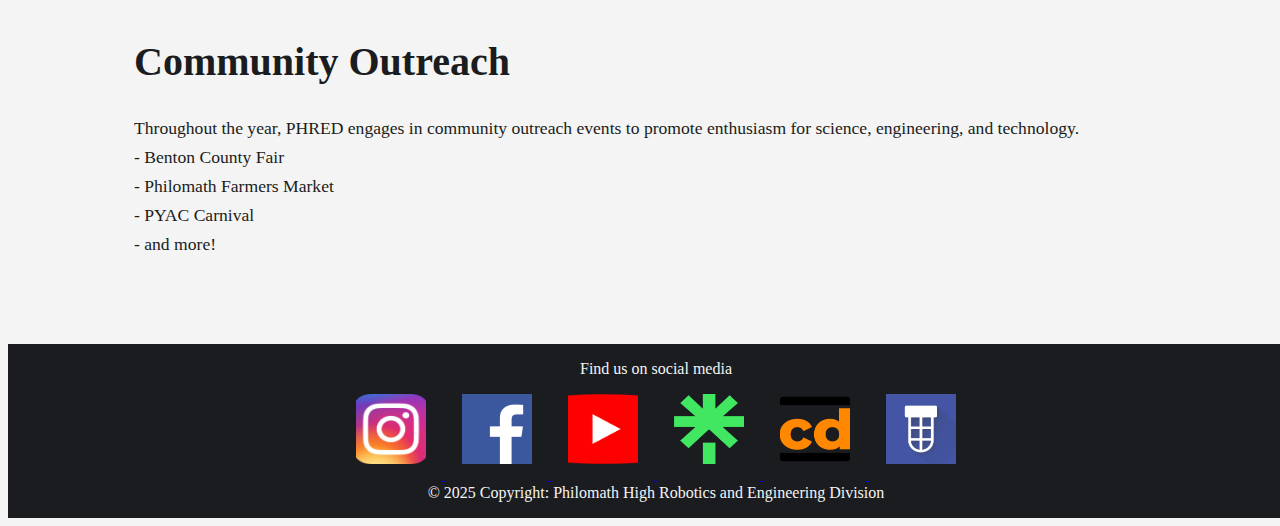
==== commit dba46f43: "Merge branch 'main' into kg-newHeaders" ====
--- a/about.html
+++ b/about.html
@@ -18,7 +18,7 @@
   <!-- Top Navigation -->
   <div class='topnav fixed-top'>
     <nav class='navbar fixed-top navbar-light navbar-custom navbar-expand-sm'>
-      <a class='navbar-brand' href='./index.html'><img src='./assets/images/Logo_BG-Generic.png'>PHRED</a>
+      <a class='navbar-brand' href='./index.html'><img src='./assets/images/Logo_BG-Generic.png'>PHRED Robotics</a>
       <button class='navbar-toggler' type='button' data-toggle='collapse' data-target='#navbar-top' aria-controls='navbar-top' aria-expanded='false' aria-label='PHRED site navigation'>
         <span class='navbar-toggler-icon'></span>
       </button>
@@ -91,11 +91,15 @@
                 <span class='highlight-word mr-2'>WHO</span>Students in middle and high school
               </li>
               <li>
-                <span class='highlight-word mr-2'>WHEN</span>The middle school teams meet and compete in the fall. The high school team meets and competes in the winter.
-              </li>
-              <li>
-                During competition season, teams meet Tuesdays from 6:30 to 8pm and Saturday 1 to 4pm.
-                FTC and FRC compete about 3 to 4 times in a season. Competitions are regional (e.g. Eugene, Wilsonville) and typically on Saturdays. Transportation is provided.
+                <span class='highlight-word mr-2'>WHEN</span>
+              </li>
+              <li>
+                FTC teams meet and compete during the fall and early winter. Competitions take place in January and February. Teams meet Tuesdays from 6:30 to 8pm and Saturdays from 1 to 4pm.
+                FTC competes about 3 to 4 times in a season. Competitions are regional (e.g. Eugene, Wilsonville) and typically on Saturdays. Transportation is provided.
+              </li>
+              <li>
+                FRC teams meet and compete during winter. Competitions take place in March and early April. Teams meet Monday through Thursday from 6:30 to 8:30pm and Saturdays from 9am to 4pm.
+                FRC competes about 2 to 3 times in a season. Competitions are regional (e.g. Salem, Oregon City) and can last 2 to 3 days. Transportation is provided.
               </li>
             </ul>
           </div>
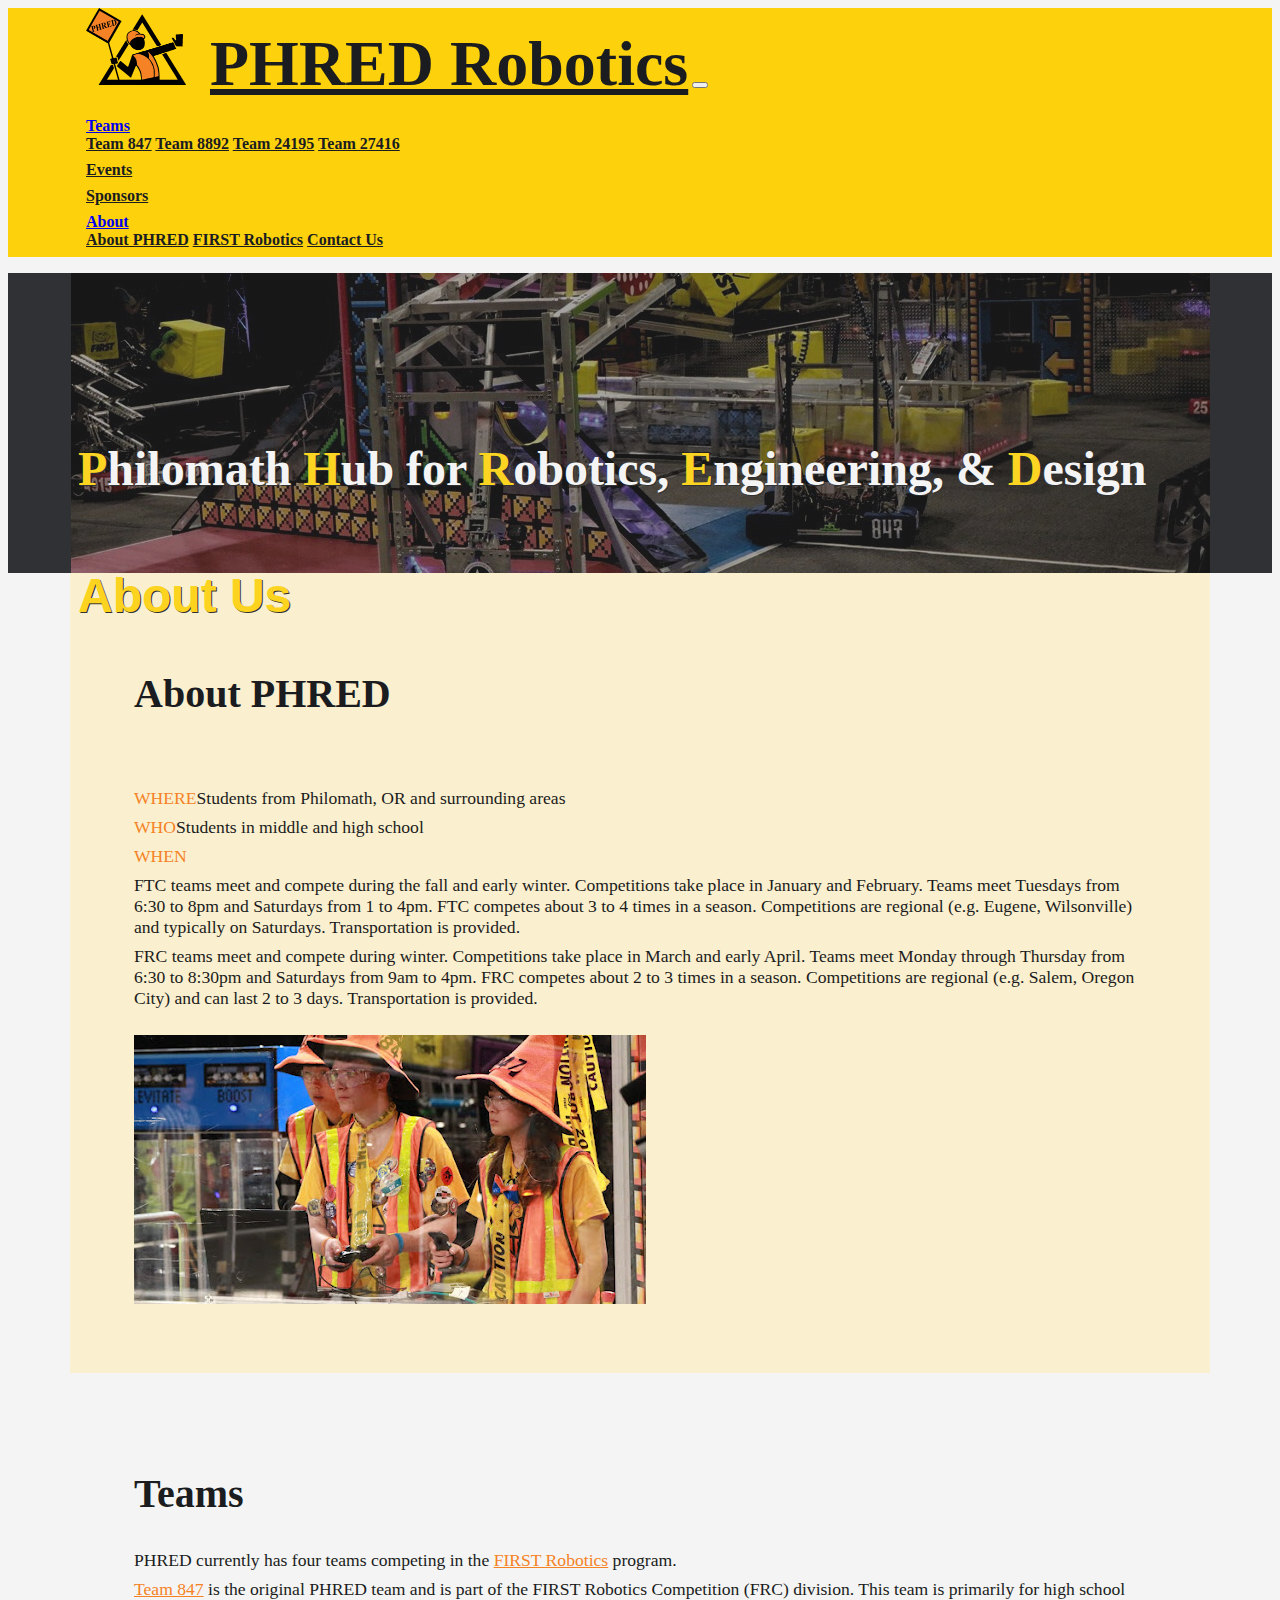
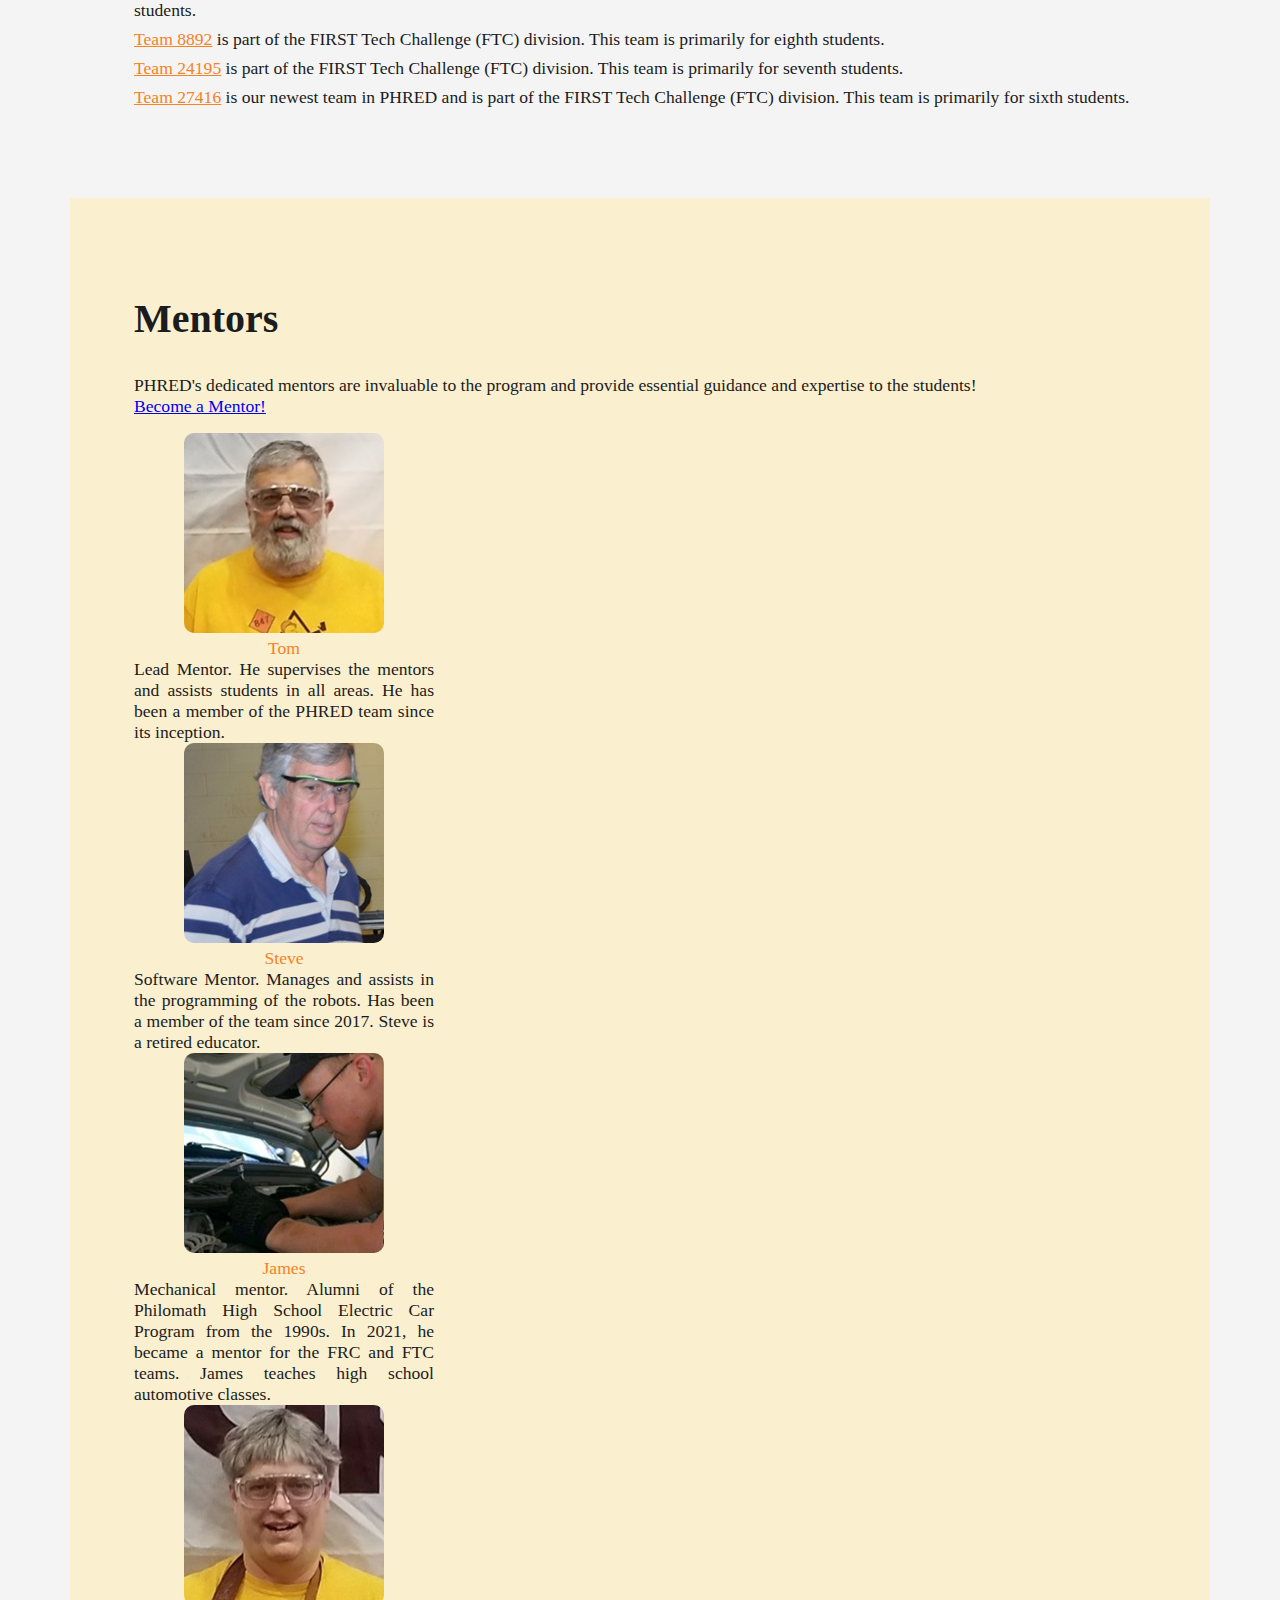
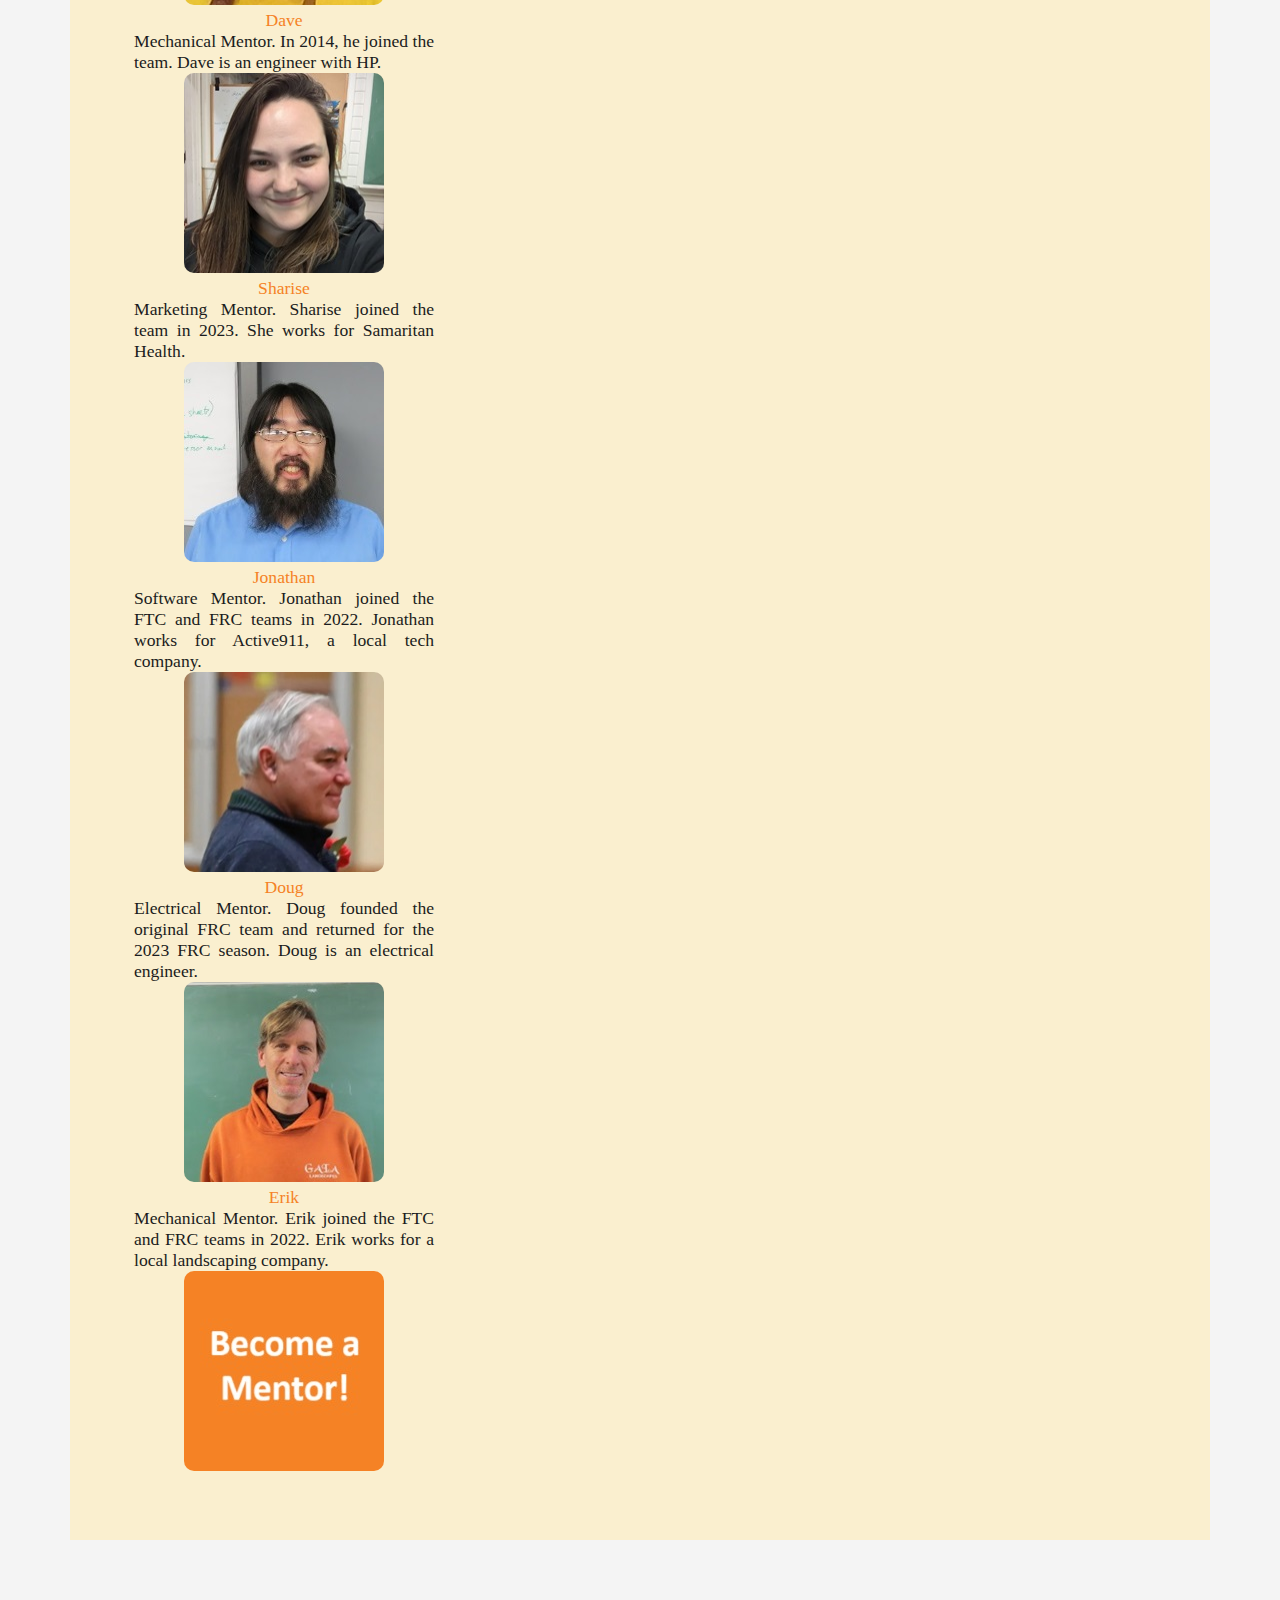
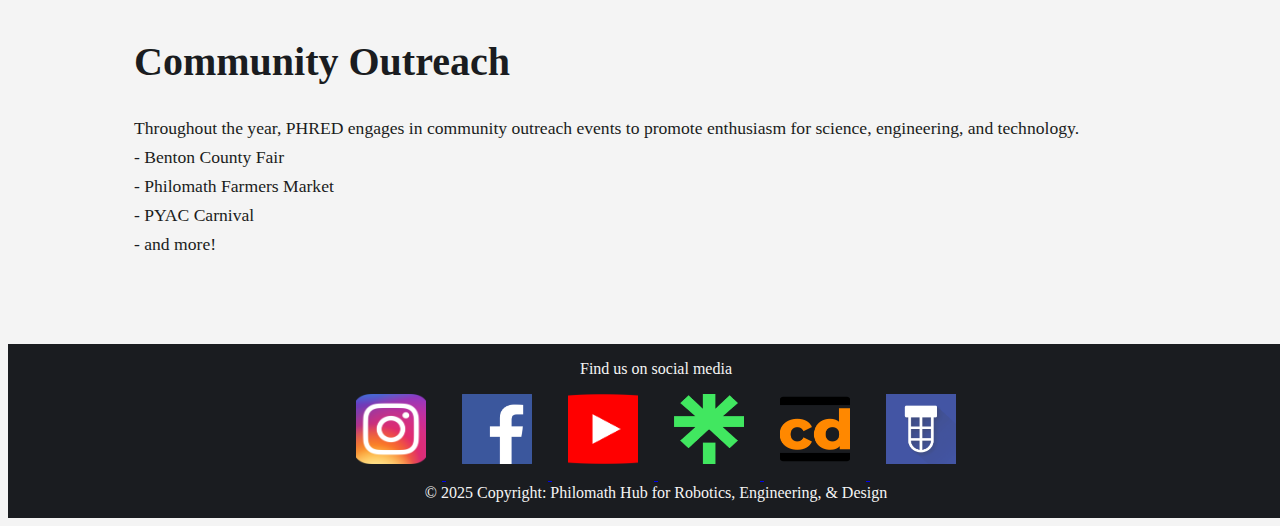
==== commit f8afa814: "Update name" ====
--- a/about.html
+++ b/about.html
@@ -298,7 +298,7 @@
       </div>
     </div>
     <div>
-      © 2025 Copyright: Philomath High Robotics and Engineering Division 
+      © 2025 Copyright: Philomath Hub for Robotics, Engineering, & Design 
     </div>
   </section>
 
--- a/css/styles.css
+++ b/css/styles.css
@@ -111,7 +111,7 @@
 
 /*** Heading Section ***/
 .heading-content {
-    background-image: url("../assets/images/backgorund-short.jpg");
+    background-image: url("../assets/images/background-short.jpg");
     opacity: 0.9;
     background-color: #1A1C20;
     background-position: center;
@@ -143,7 +143,7 @@
     color: #FDD10C;
     font-family: "Arial";
     font-size: 4rem;
-    font-weight: 760;
+    font-weight: 600;
     padding-left: calc(2px + (5vw));
     padding-top: 27rem;
     margin-right: 1rem;
@@ -154,7 +154,7 @@
     color: white;
     font-family: "Arial";
     font-size: 4rem;
-    font-weight: 760;
+    font-weight: 600;
     text-shadow: 1px 1px #1A1C20;
     padding-left: 3rem;
     padding-top: 27rem;
@@ -265,7 +265,7 @@
 .join-phred {
     text-align: center;
     font-weight: 700;
-    font-size: 1.5rem;
+    font-size: 3rem;
 }
 
 .mentor-bio {
@@ -280,11 +280,29 @@
 .mentor-photo img {
     border-radius: 5%;
 }
+
+.team-bio {
+    background-color: white;
+    width: 280px;
+    height: 370px;
+    border-radius: 5%;
+    font-weight: 400;
+    color:  #1A1C20;
+    margin-bottom: 2rem;
+}
+
+.team-logo {
+    justify-content: center;
+    text-align: center;
+}
+
 
 .sponsor-marquee {
     height: 40px;
     background-color: #1A1C20;
     color: #F58225;
+    border-width: 2px;
+    border-color: #1A1C20;
     font-weight: 500;
     font-size: 1.5rem;
 }
@@ -370,7 +388,7 @@
         to   {color: white; padding-top: 0; }
     }
 
-    .img-students {
+    .img-condense {
         width: 100%;
     }
 }
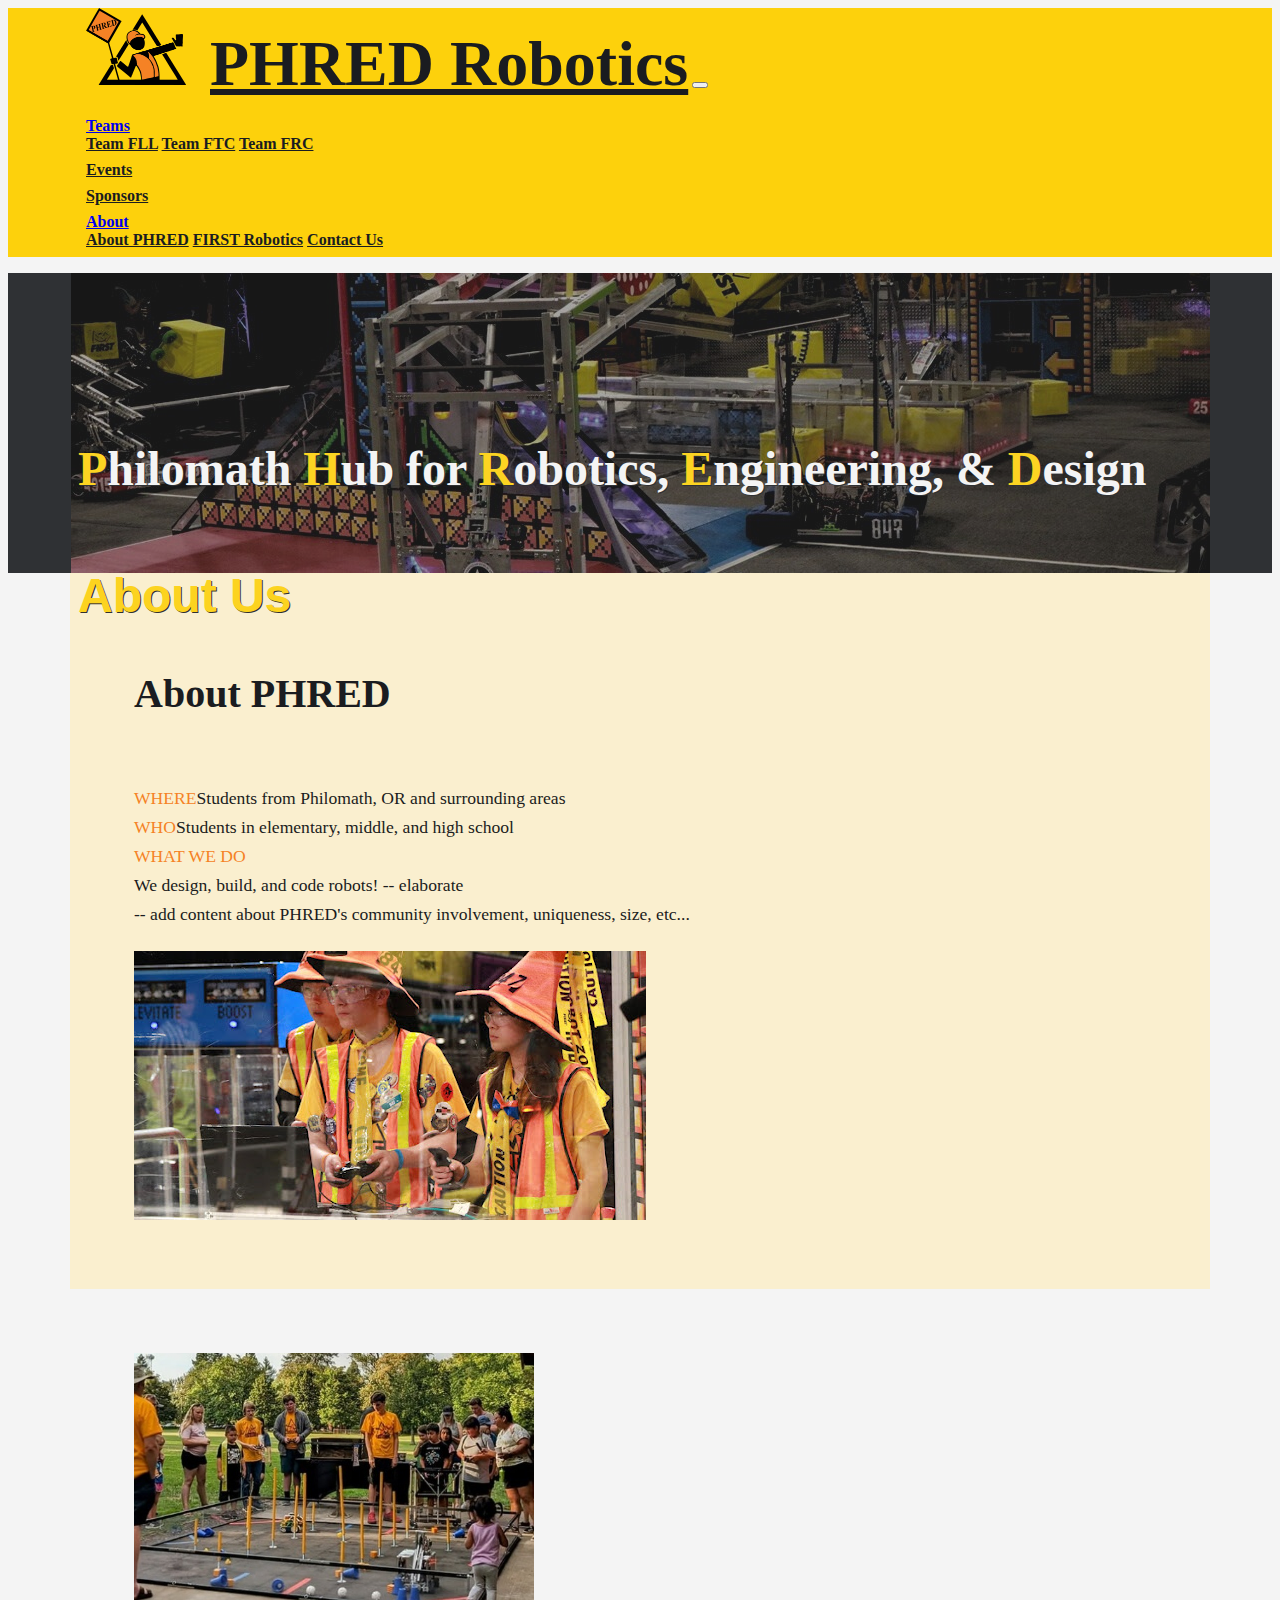
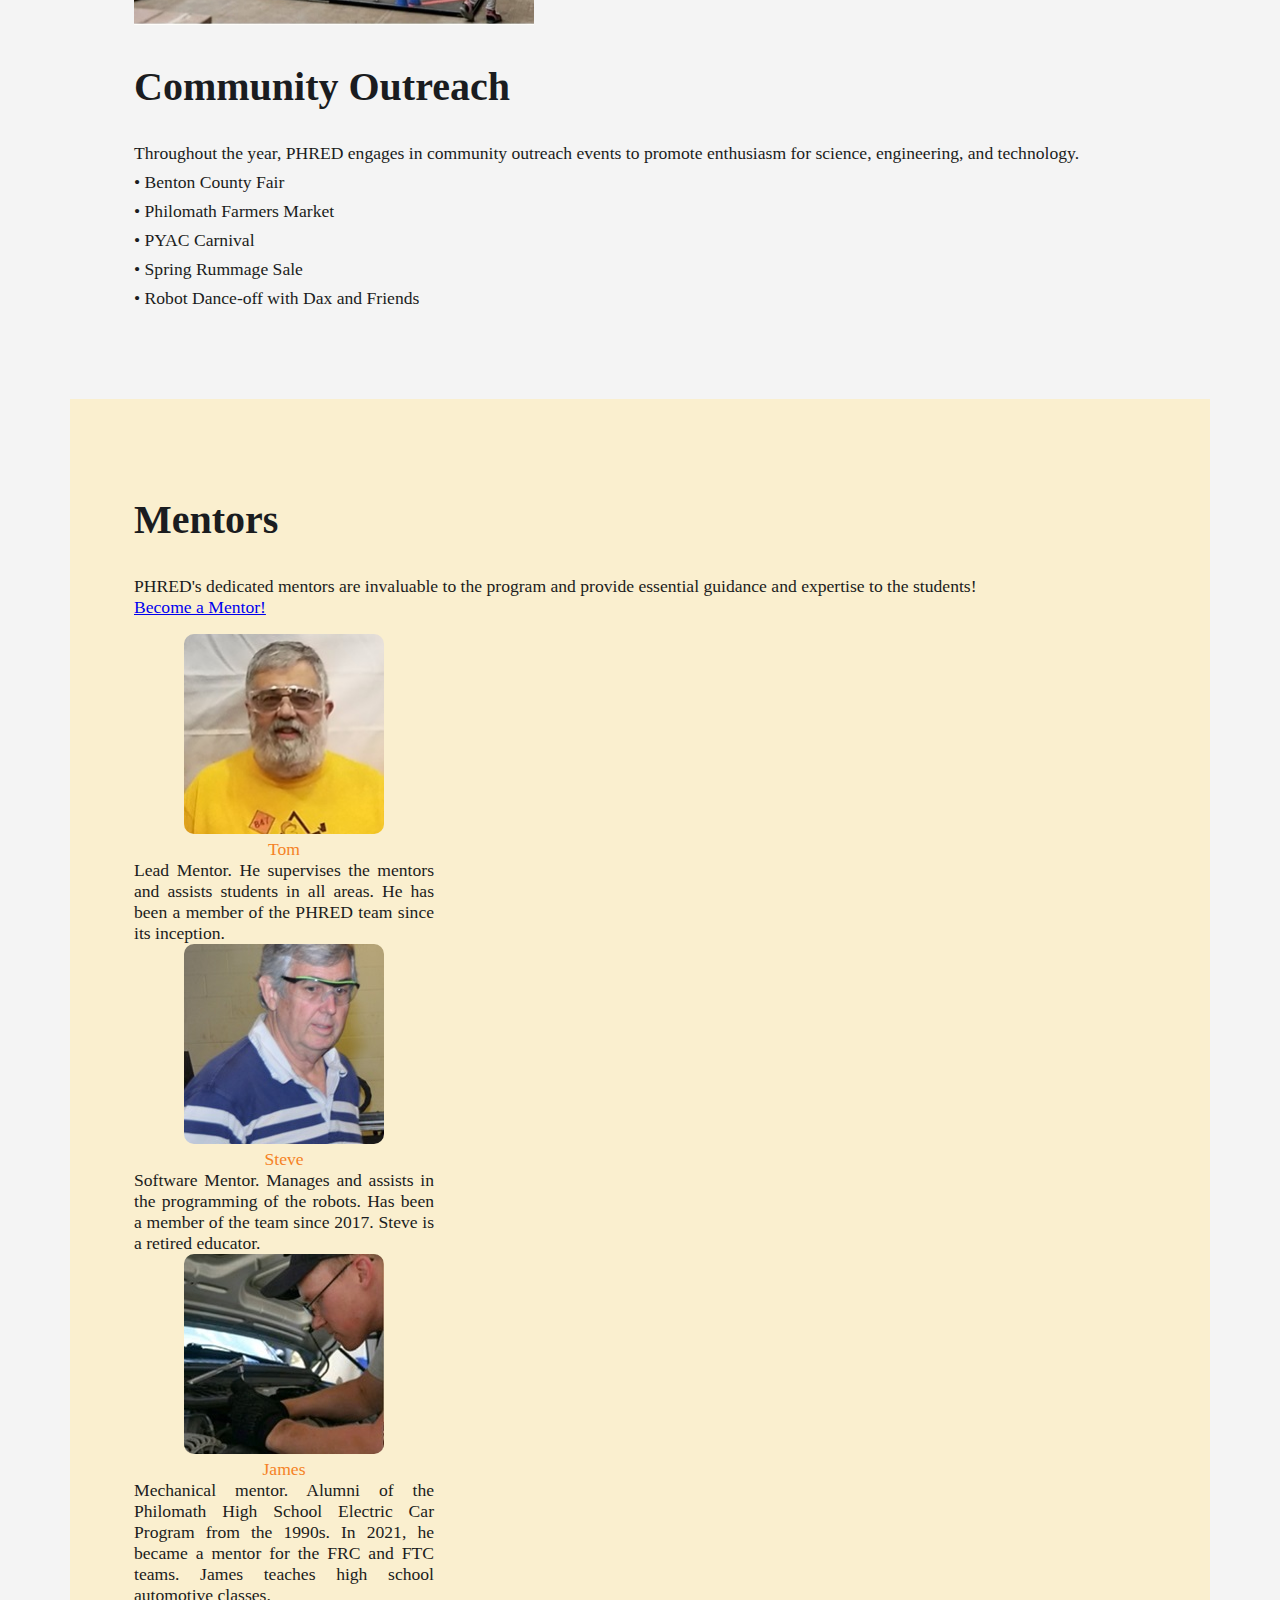
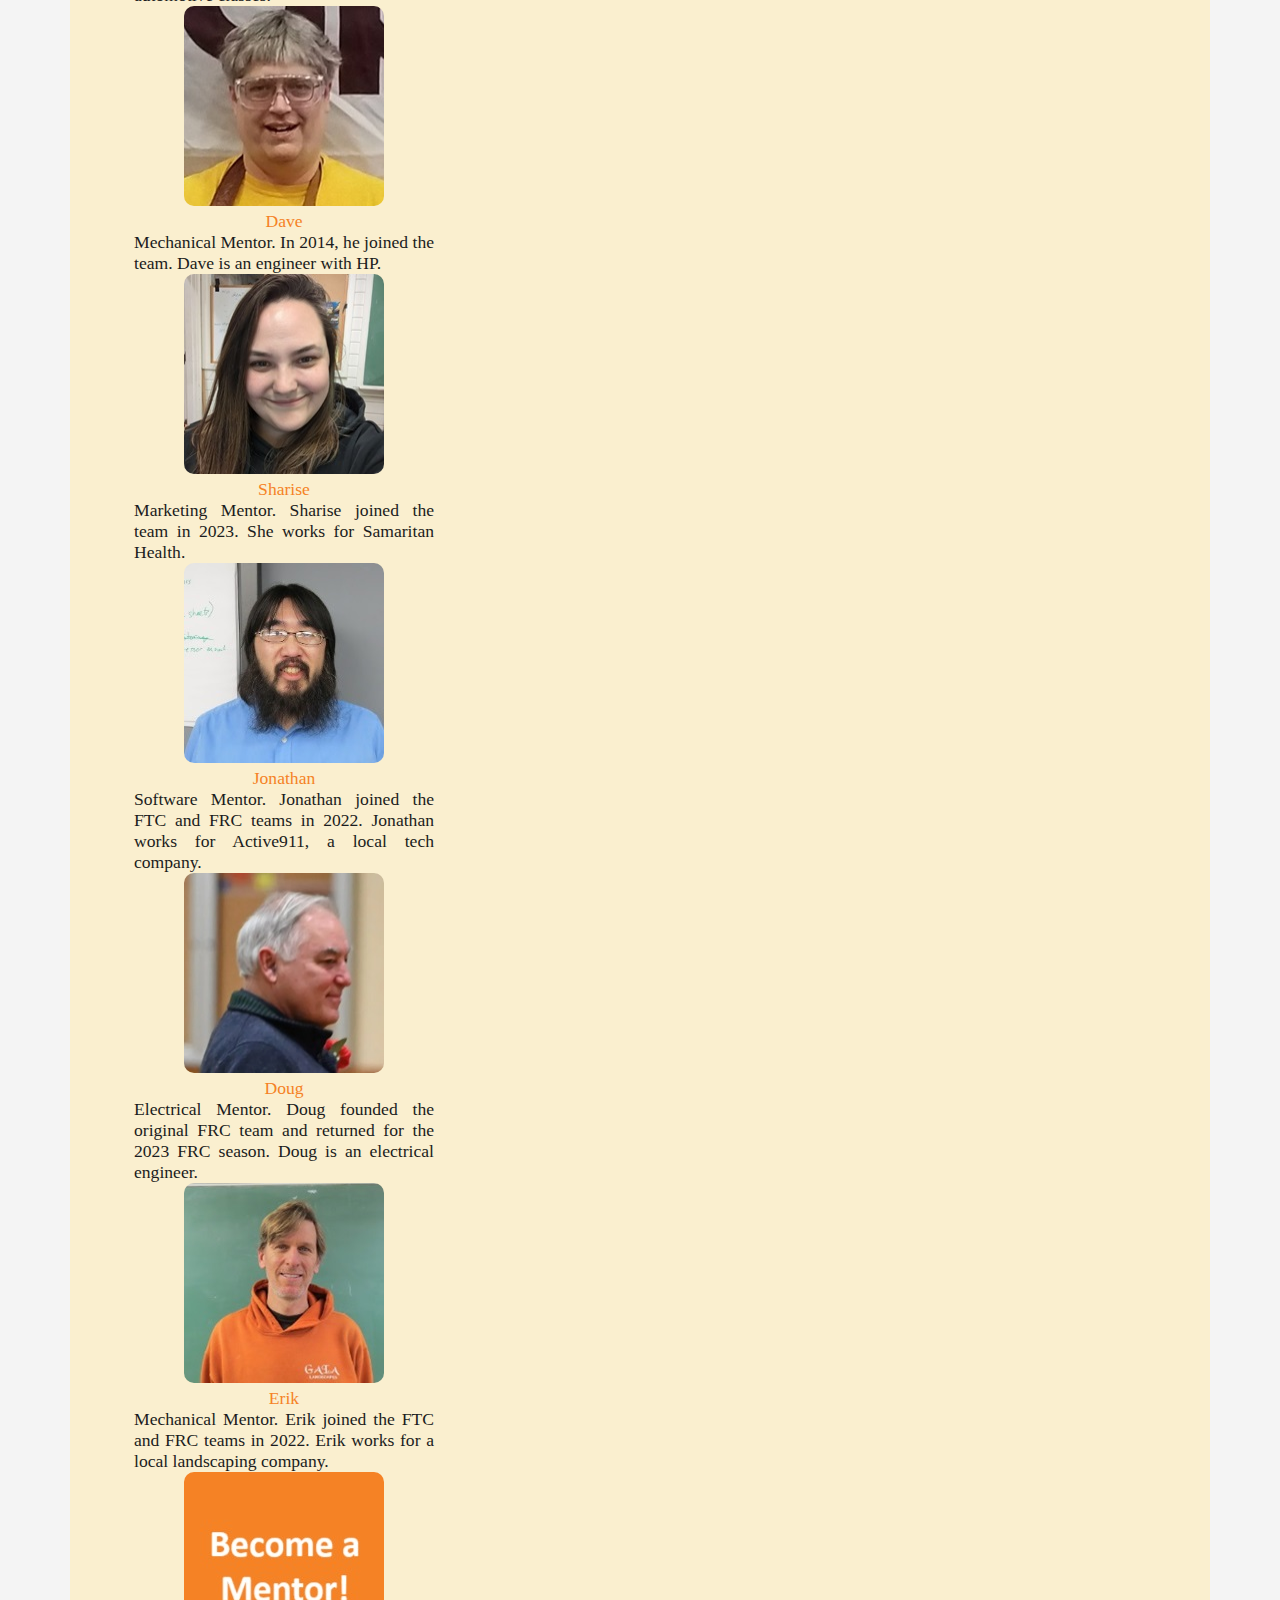
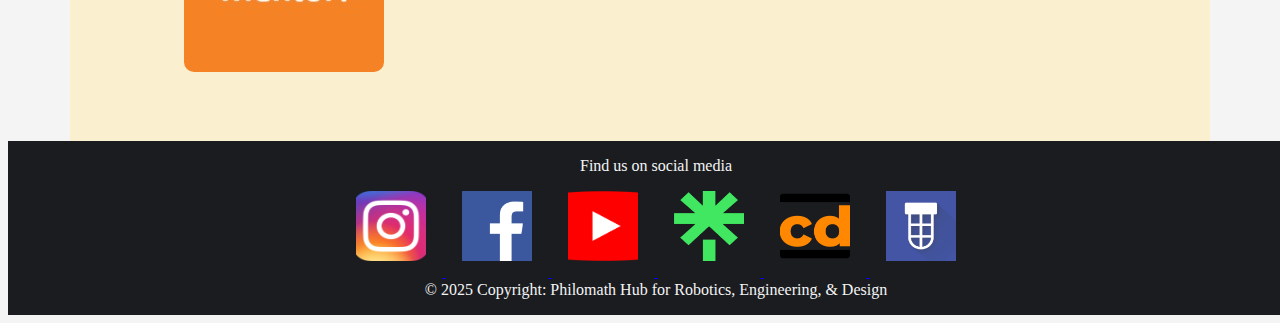
==== commit 780793ea: "Add general team pages" ====
--- a/about.html
+++ b/about.html
@@ -29,10 +29,9 @@
               Teams
             </a>
             <div class='dropdown-menu navbar-custom' aria-labelledby='navbarDropdownTeams'>
-              <a class='dropdown-item navbar-custom' href='./team847.html'>Team 847</a>
-              <a class='dropdown-item navbar-custom' href='./team8892.html'>Team 8892</a>
-              <a class='dropdown-item navbar-custom' href='./team24195.html'>Team 24195</a>
-              <a class='dropdown-item navbar-custom' href='./team27416.html'>Team 27416</a>
+              <a class='dropdown-item navbar-custom' href='./team-fll.html'>Team FLL</a>
+              <a class='dropdown-item navbar-custom' href='./team-ftc.html'>Team FTC</a>
+              <a class='dropdown-item navbar-custom' href='./team-frc.html'>Team FRC</a>
             </div>
           </li>
           <li class='nav-item navbar-custom'><a class='nav-link navbar-custom' href='./events.html'>Events</a></li>
@@ -88,18 +87,16 @@
                 <span class='highlight-word mr-2'>WHERE</span>Students from Philomath, OR and surrounding areas
               </li>
               <li>
-                <span class='highlight-word mr-2'>WHO</span>Students in middle and high school
-              </li>
-              <li>
-                <span class='highlight-word mr-2'>WHEN</span>
-              </li>
-              <li>
-                FTC teams meet and compete during the fall and early winter. Competitions take place in January and February. Teams meet Tuesdays from 6:30 to 8pm and Saturdays from 1 to 4pm.
-                FTC competes about 3 to 4 times in a season. Competitions are regional (e.g. Eugene, Wilsonville) and typically on Saturdays. Transportation is provided.
-              </li>
-              <li>
-                FRC teams meet and compete during winter. Competitions take place in March and early April. Teams meet Monday through Thursday from 6:30 to 8:30pm and Saturdays from 9am to 4pm.
-                FRC competes about 2 to 3 times in a season. Competitions are regional (e.g. Salem, Oregon City) and can last 2 to 3 days. Transportation is provided.
+                <span class='highlight-word mr-2'>WHO</span>Students in elementary, middle, and high school
+              </li>
+              <li>
+                <span class='highlight-word mr-2'>WHAT WE DO</span>
+              </li>
+              <li>
+                We design, build, and code robots! -- elaborate
+              </li>
+              <li>
+                -- add content about PHRED's community involvement, uniqueness, size, etc...
               </li>
             </ul>
           </div>
@@ -109,36 +106,40 @@
         </div>
       </section>
 
-      <!-- Section: Teams -->
+      <!-- Section: Community Outreach -->
       <section class='lightest-section'>
         <div class='row'>
-          <div class='col-12'>
-            <h2>Teams</h2>
+          <div class='col-xs-12 col-md-6 mt-4'>
+            <img width='400px' src='./assets/images/ftc/ftc-003.jpg'/>            
+          </div>
+          <div class='col-xs-12 col-md-6'>
+            <h2>Community Outreach</h2>
             <ul>
               <li>
-                PHRED currently has four teams competing in the <a class='highlight-word' href='./first-robotics.html'>FIRST Robotics</a> program.
-              </li>
-              <li>
-                <a class='highlight-word' href='./team847.html'>Team 847</a> is the original PHRED team and is part of the FIRST Robotics Competition (FRC) division.
-                This team is primarily for high school students.
-              </li>
-              <li>
-                <a class='highlight-word' href='./team8892.html'>Team 8892</a> is part of the FIRST Tech Challenge (FTC) division.
-                This team is primarily for eighth students.
-              </li>
-              <li>
-                <a class='highlight-word' href='./team24195.html'>Team 24195</a> is part of the FIRST Tech Challenge (FTC) division.
-                This team is primarily for seventh students.
-              </li>
-              <li>
-                <a class='highlight-word' href='./team27416.html'>Team 27416</a> is our newest team in PHRED and is part of the FIRST Tech Challenge (FTC) division.
-                This team is primarily for sixth students.
+                <div>
+                  Throughout the year, PHRED engages in community outreach events to promote enthusiasm for science, engineering, and technology.
+                </div>
+              </li>
+              <li>
+                &bull; Benton County Fair
+              </li>
+              <li>
+                &bull; Philomath Farmers Market
+              </li>
+              <li>
+                &bull; PYAC Carnival
+              </li>
+              <li>
+                &bull; Spring Rummage Sale 
+              </li>
+              <li>
+                &bull; Robot Dance-off with Dax and Friends 
               </li>
             </ul>
           </div>
         </div>
       </section>
-
+      
       <!-- Section: Mentors -->
       <section class='light-section centered-section'>
         <div class='row'>
@@ -235,34 +236,6 @@
               </div>
               <div></div>
             </div>
-          </div>
-        </div>
-      </section>
-
-      <!-- Section: Community Outreach -->
-      <section class='lightest-section'>
-        <div class='row'>
-          <div class='col-12'>
-            <h2>Community Outreach</h2>
-            <ul>
-              <li>
-                <div>
-                  Throughout the year, PHRED engages in community outreach events to promote enthusiasm for science, engineering, and technology.
-                </div>
-              </li>
-              <li>
-                - Benton County Fair
-              </li>
-              <li>
-                - Philomath Farmers Market
-              </li>
-              <li>
-                - PYAC Carnival
-              </li>
-              <li>
-                - and more!
-              </li>
-            </ul>
           </div>
         </div>
       </section>
--- a/css/styles.css
+++ b/css/styles.css
@@ -32,7 +32,7 @@
     border-color: #1A1C20; 
     background-color: #FDD10C;
     color: #1A1C20;
-    width: 130px;
+    width: 150px;
     height: 30px;
     margin: .5rem 0;
     text-align: top;
@@ -289,6 +289,7 @@
     font-weight: 400;
     color:  #1A1C20;
     margin-bottom: 2rem;
+    cursor: pointer;
 }
 
 .team-logo {
